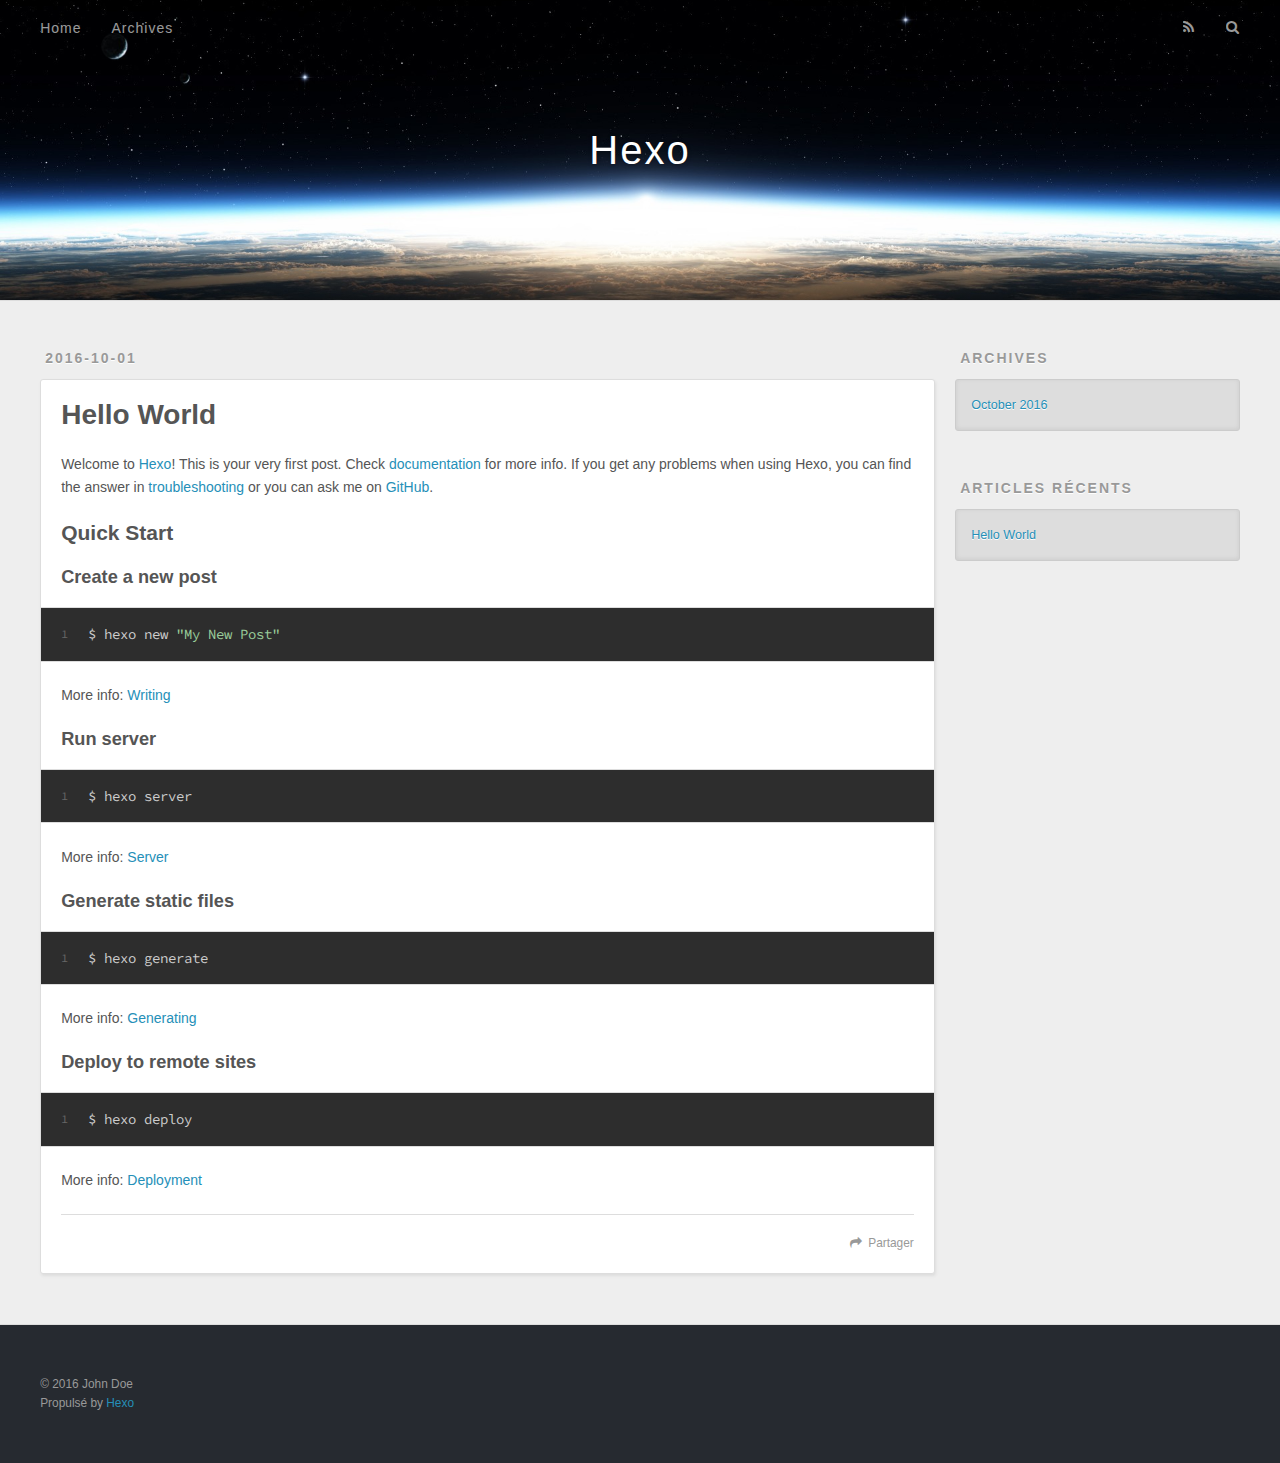
==== index.html @ e10a317b "Site updated: 2016-10-01 13:05:27" ====
<!DOCTYPE html>
<html>
<head>
  <meta charset="utf-8">
  
  <title>Hexo</title>
  <meta name="viewport" content="width=device-width, initial-scale=1, maximum-scale=1">
  <meta property="og:type" content="website">
<meta property="og:title" content="Hexo">
<meta property="og:url" content="http://yoursite.com/index.html">
<meta property="og:site_name" content="Hexo">
<meta name="twitter:card" content="summary">
<meta name="twitter:title" content="Hexo">
  
    <link rel="alternate" href="/atom.xml" title="Hexo" type="application/atom+xml">
  
  
    <link rel="icon" href="/favicon.png">
  
  
    <link href="//fonts.googleapis.com/css?family=Source+Code+Pro" rel="stylesheet" type="text/css">
  
  <link rel="stylesheet" href="/css/style.css">
  

</head>

<body>
  <div id="container">
    <div id="wrap">
      <header id="header">
  <div id="banner"></div>
  <div id="header-outer" class="outer">
    <div id="header-title" class="inner">
      <h1 id="logo-wrap">
        <a href="/" id="logo">Hexo</a>
      </h1>
      
    </div>
    <div id="header-inner" class="inner">
      <nav id="main-nav">
        <a id="main-nav-toggle" class="nav-icon"></a>
        
          <a class="main-nav-link" href="/">Home</a>
        
          <a class="main-nav-link" href="/archives">Archives</a>
        
      </nav>
      <nav id="sub-nav">
        
          <a id="nav-rss-link" class="nav-icon" href="/atom.xml" title="Flux RSS"></a>
        
        <a id="nav-search-btn" class="nav-icon" title="Rechercher"></a>
      </nav>
      <div id="search-form-wrap">
        <form action="//google.com/search" method="get" accept-charset="UTF-8" class="search-form"><input type="search" name="q" results="0" class="search-form-input" placeholder="Search"><button type="submit" class="search-form-submit">&#xF002;</button><input type="hidden" name="sitesearch" value="http://yoursite.com"></form>
      </div>
    </div>
  </div>
</header>
      <div class="outer">
        <section id="main">
  
    <article id="post-hello-world" class="article article-type-post" itemscope itemprop="blogPost">
  <div class="article-meta">
    <a href="/2016/10/01/hello-world/" class="article-date">
  <time datetime="2016-10-01T04:12:10.912Z" itemprop="datePublished">2016-10-01</time>
</a>
    
  </div>
  <div class="article-inner">
    
    
      <header class="article-header">
        
  
    <h1 itemprop="name">
      <a class="article-title" href="/2016/10/01/hello-world/">Hello World</a>
    </h1>
  

      </header>
    
    <div class="article-entry" itemprop="articleBody">
      
        <p>Welcome to <a href="https://hexo.io/" target="_blank" rel="external">Hexo</a>! This is your very first post. Check <a href="https://hexo.io/docs/" target="_blank" rel="external">documentation</a> for more info. If you get any problems when using Hexo, you can find the answer in <a href="https://hexo.io/docs/troubleshooting.html" target="_blank" rel="external">troubleshooting</a> or you can ask me on <a href="https://github.com/hexojs/hexo/issues" target="_blank" rel="external">GitHub</a>.</p>
<h2 id="Quick-Start"><a href="#Quick-Start" class="headerlink" title="Quick Start"></a>Quick Start</h2><h3 id="Create-a-new-post"><a href="#Create-a-new-post" class="headerlink" title="Create a new post"></a>Create a new post</h3><figure class="highlight bash"><table><tr><td class="gutter"><pre><div class="line">1</div></pre></td><td class="code"><pre><div class="line">$ hexo new <span class="string">"My New Post"</span></div></pre></td></tr></table></figure>
<p>More info: <a href="https://hexo.io/docs/writing.html" target="_blank" rel="external">Writing</a></p>
<h3 id="Run-server"><a href="#Run-server" class="headerlink" title="Run server"></a>Run server</h3><figure class="highlight bash"><table><tr><td class="gutter"><pre><div class="line">1</div></pre></td><td class="code"><pre><div class="line">$ hexo server</div></pre></td></tr></table></figure>
<p>More info: <a href="https://hexo.io/docs/server.html" target="_blank" rel="external">Server</a></p>
<h3 id="Generate-static-files"><a href="#Generate-static-files" class="headerlink" title="Generate static files"></a>Generate static files</h3><figure class="highlight bash"><table><tr><td class="gutter"><pre><div class="line">1</div></pre></td><td class="code"><pre><div class="line">$ hexo generate</div></pre></td></tr></table></figure>
<p>More info: <a href="https://hexo.io/docs/generating.html" target="_blank" rel="external">Generating</a></p>
<h3 id="Deploy-to-remote-sites"><a href="#Deploy-to-remote-sites" class="headerlink" title="Deploy to remote sites"></a>Deploy to remote sites</h3><figure class="highlight bash"><table><tr><td class="gutter"><pre><div class="line">1</div></pre></td><td class="code"><pre><div class="line">$ hexo deploy</div></pre></td></tr></table></figure>
<p>More info: <a href="https://hexo.io/docs/deployment.html" target="_blank" rel="external">Deployment</a></p>

      
    </div>
    <footer class="article-footer">
      <a data-url="http://yoursite.com/2016/10/01/hello-world/" data-id="citqqj1pa0000ps1yw48hnmhb" class="article-share-link">Partager</a>
      
      
    </footer>
  </div>
  
</article>


  

</section>
        
          <aside id="sidebar">
  
    

  
    

  
    
  
    
  <div class="widget-wrap">
    <h3 class="widget-title">Archives</h3>
    <div class="widget">
      <ul class="archive-list"><li class="archive-list-item"><a class="archive-list-link" href="/archives/2016/10/">October 2016</a></li></ul>
    </div>
  </div>


  
    
  <div class="widget-wrap">
    <h3 class="widget-title">Articles récents</h3>
    <div class="widget">
      <ul>
        
          <li>
            <a href="/2016/10/01/hello-world/">Hello World</a>
          </li>
        
      </ul>
    </div>
  </div>

  
</aside>
        
      </div>
      <footer id="footer">
  
  <div class="outer">
    <div id="footer-info" class="inner">
      &copy; 2016 John Doe<br>
      Propulsé by <a href="http://hexo.io/" target="_blank">Hexo</a>
    </div>
  </div>
</footer>
    </div>
    <nav id="mobile-nav">
  
    <a href="/" class="mobile-nav-link">Home</a>
  
    <a href="/archives" class="mobile-nav-link">Archives</a>
  
</nav>
    

<script src="//ajax.googleapis.com/ajax/libs/jquery/2.0.3/jquery.min.js"></script>


  <link rel="stylesheet" href="/fancybox/jquery.fancybox.css">
  <script src="/fancybox/jquery.fancybox.pack.js"></script>


<script src="/js/script.js"></script>

  </div>
</body>
</html>
---- css/style.css ----
body {
  width: 100%;
}
body:before,
body:after {
  content: "";
  display: table;
}
body:after {
  clear: both;
}
html,
body,
div,
span,
applet,
object,
iframe,
h1,
h2,
h3,
h4,
h5,
h6,
p,
blockquote,
pre,
a,
abbr,
acronym,
address,
big,
cite,
code,
del,
dfn,
em,
img,
ins,
kbd,
q,
s,
samp,
small,
strike,
strong,
sub,
sup,
tt,
var,
dl,
dt,
dd,
ol,
ul,
li,
fieldset,
form,
label,
legend,
table,
caption,
tbody,
tfoot,
thead,
tr,
th,
td {
  margin: 0;
  padding: 0;
  border: 0;
  outline: 0;
  font-weight: inherit;
  font-style: inherit;
  font-family: inherit;
  font-size: 100%;
  vertical-align: baseline;
}
body {
  line-height: 1;
  color: #000;
  background: #fff;
}
ol,
ul {
  list-style: none;
}
table {
  border-collapse: separate;
  border-spacing: 0;
  vertical-align: middle;
}
caption,
th,
td {
  text-align: left;
  font-weight: normal;
  vertical-align: middle;
}
a img {
  border: none;
}
input,
button {
  margin: 0;
  padding: 0;
}
input::-moz-focus-inner,
button::-moz-focus-inner {
  border: 0;
  padding: 0;
}
@font-face {
  font-family: FontAwesome;
  font-style: normal;
  font-weight: normal;
  src: url("fonts/fontawesome-webfont.eot?v=#4.0.3");
  src: url("fonts/fontawesome-webfont.eot?#iefix&v=#4.0.3") format("embedded-opentype"), url("fonts/fontawesome-webfont.woff?v=#4.0.3") format("woff"), url("fonts/fontawesome-webfont.ttf?v=#4.0.3") format("truetype"), url("fonts/fontawesome-webfont.svg#fontawesomeregular?v=#4.0.3") format("svg");
}
html,
body,
#container {
  height: 100%;
}
body {
  background: #eee;
  font: 14px "Helvetica Neue", Helvetica, Arial, sans-serif;
  -webkit-text-size-adjust: 100%;
}
.outer {
  max-width: 1220px;
  margin: 0 auto;
  padding: 0 20px;
}
.outer:before,
.outer:after {
  content: "";
  display: table;
}
.outer:after {
  clear: both;
}
.inner {
  display: inline;
  float: left;
  width: 98.33333333333333%;
  margin: 0 0.833333333333333%;
}
.left,
.alignleft {
  float: left;
}
.right,
.alignright {
  float: right;
}
.clear {
  clear: both;
}
#container {
  position: relative;
}
.mobile-nav-on {
  overflow: hidden;
}
#wrap {
  height: 100%;
  width: 100%;
  position: absolute;
  top: 0;
  left: 0;
  -webkit-transition: 0.2s ease-out;
  -moz-transition: 0.2s ease-out;
  -ms-transition: 0.2s ease-out;
  transition: 0.2s ease-out;
  z-index: 1;
  background: #eee;
}
.mobile-nav-on #wrap {
  left: 280px;
}
@media screen and (min-width: 768px) {
  #main {
    display: inline;
    float: left;
    width: 73.33333333333333%;
    margin: 0 0.833333333333333%;
  }
}
.article-date,
.article-category-link,
.archive-year,
.widget-title {
  text-decoration: none;
  text-transform: uppercase;
  letter-spacing: 2px;
  color: #999;
  margin-bottom: 1em;
  margin-left: 5px;
  line-height: 1em;
  text-shadow: 0 1px #fff;
  font-weight: bold;
}
.article-inner,
.archive-article-inner {
  background: #fff;
  -webkit-box-shadow: 1px 2px 3px #ddd;
  box-shadow: 1px 2px 3px #ddd;
  border: 1px solid #ddd;
  border-radius: 3px;
}
.article-entry h1,
.widget h1 {
  font-size: 2em;
}
.article-entry h2,
.widget h2 {
  font-size: 1.5em;
}
.article-entry h3,
.widget h3 {
  font-size: 1.3em;
}
.article-entry h4,
.widget h4 {
  font-size: 1.2em;
}
.article-entry h5,
.widget h5 {
  font-size: 1em;
}
.article-entry h6,
.widget h6 {
  font-size: 1em;
  color: #999;
}
.article-entry hr,
.widget hr {
  border: 1px dashed #ddd;
}
.article-entry strong,
.widget strong {
  font-weight: bold;
}
.article-entry em,
.widget em,
.article-entry cite,
.widget cite {
  font-style: italic;
}
.article-entry sup,
.widget sup,
.article-entry sub,
.widget sub {
  font-size: 0.75em;
  line-height: 0;
  position: relative;
  vertical-align: baseline;
}
.article-entry sup,
.widget sup {
  top: -0.5em;
}
.article-entry sub,
.widget sub {
  bottom: -0.2em;
}
.article-entry small,
.widget small {
  font-size: 0.85em;
}
.article-entry acronym,
.widget acronym,
.article-entry abbr,
.widget abbr {
  border-bottom: 1px dotted;
}
.article-entry ul,
.widget ul,
.article-entry ol,
.widget ol,
.article-entry dl,
.widget dl {
  margin: 0 20px;
  line-height: 1.6em;
}
.article-entry ul ul,
.widget ul ul,
.article-entry ol ul,
.widget ol ul,
.article-entry ul ol,
.widget ul ol,
.article-entry ol ol,
.widget ol ol {
  margin-top: 0;
  margin-bottom: 0;
}
.article-entry ul,
.widget ul {
  list-style: disc;
}
.article-entry ol,
.widget ol {
  list-style: decimal;
}
.article-entry dt,
.widget dt {
  font-weight: bold;
}
#header {
  height: 300px;
  position: relative;
  border-bottom: 1px solid #ddd;
}
#header:before,
#header:after {
  content: "";
  position: absolute;
  left: 0;
  right: 0;
  height: 40px;
}
#header:before {
  top: 0;
  background: -webkit-linear-gradient(rgba(0,0,0,0.2), transparent);
  background: -moz-linear-gradient(rgba(0,0,0,0.2), transparent);
  background: -ms-linear-gradient(rgba(0,0,0,0.2), transparent);
  background: linear-gradient(rgba(0,0,0,0.2), transparent);
}
#header:after {
  bottom: 0;
  background: -webkit-linear-gradient(transparent, rgba(0,0,0,0.2));
  background: -moz-linear-gradient(transparent, rgba(0,0,0,0.2));
  background: -ms-linear-gradient(transparent, rgba(0,0,0,0.2));
  background: linear-gradient(transparent, rgba(0,0,0,0.2));
}
#header-outer {
  height: 100%;
  position: relative;
}
#header-inner {
  position: relative;
  overflow: hidden;
}
#banner {
  position: absolute;
  top: 0;
  left: 0;
  width: 100%;
  height: 100%;
  background: url("images/banner.jpg") center #000;
  -webkit-background-size: cover;
  -moz-background-size: cover;
  background-size: cover;
  z-index: -1;
}
#header-title {
  text-align: center;
  height: 40px;
  position: absolute;
  top: 50%;
  left: 0;
  margin-top: -20px;
}
#logo,
#subtitle {
  text-decoration: none;
  color: #fff;
  font-weight: 300;
  text-shadow: 0 1px 4px rgba(0,0,0,0.3);
}
#logo {
  font-size: 40px;
  line-height: 40px;
  letter-spacing: 2px;
}
#subtitle {
  font-size: 16px;
  line-height: 16px;
  letter-spacing: 1px;
}
#subtitle-wrap {
  margin-top: 16px;
}
#main-nav {
  float: left;
  margin-left: -15px;
}
.nav-icon,
.main-nav-link {
  float: left;
  color: #fff;
  opacity: 0.6;
  text-decoration: none;
  text-shadow: 0 1px rgba(0,0,0,0.2);
  -webkit-transition: opacity 0.2s;
  -moz-transition: opacity 0.2s;
  -ms-transition: opacity 0.2s;
  transition: opacity 0.2s;
  display: block;
  padding: 20px 15px;
}
.nav-icon:hover,
.main-nav-link:hover {
  opacity: 1;
}
.nav-icon {
  font-family: FontAwesome;
  text-align: center;
  font-size: 14px;
  width: 14px;
  height: 14px;
  padding: 20px 15px;
  position: relative;
  cursor: pointer;
}
.main-nav-link {
  font-weight: 300;
  letter-spacing: 1px;
}
@media screen and (max-width: 479px) {
  .main-nav-link {
    display: none;
  }
}
#main-nav-toggle {
  display: none;
}
#main-nav-toggle:before {
  content: "\f0c9";
}
@media screen and (max-width: 479px) {
  #main-nav-toggle {
    display: block;
  }
}
#sub-nav {
  float: right;
  margin-right: -15px;
}
#nav-rss-link:before {
  content: "\f09e";
}
#nav-search-btn:before {
  content: "\f002";
}
#search-form-wrap {
  position: absolute;
  top: 15px;
  width: 150px;
  height: 30px;
  right: -150px;
  opacity: 0;
  -webkit-transition: 0.2s ease-out;
  -moz-transition: 0.2s ease-out;
  -ms-transition: 0.2s ease-out;
  transition: 0.2s ease-out;
}
#search-form-wrap.on {
  opacity: 1;
  right: 0;
}
@media screen and (max-width: 479px) {
  #search-form-wrap {
    width: 100%;
    right: -100%;
  }
}
.search-form {
  position: absolute;
  top: 0;
  left: 0;
  right: 0;
  background: #fff;
  padding: 5px 15px;
  border-radius: 15px;
  -webkit-box-shadow: 0 0 10px rgba(0,0,0,0.3);
  box-shadow: 0 0 10px rgba(0,0,0,0.3);
}
.search-form-input {
  border: none;
  background: none;
  color: #555;
  width: 100%;
  font: 13px "Helvetica Neue", Helvetica, Arial, sans-serif;
  outline: none;
}
.search-form-input::-webkit-search-results-decoration,
.search-form-input::-webkit-search-cancel-button {
  -webkit-appearance: none;
}
.search-form-submit {
  position: absolute;
  top: 50%;
  right: 10px;
  margin-top: -7px;
  font: 13px FontAwesome;
  border: none;
  background: none;
  color: #bbb;
  cursor: pointer;
}
.search-form-submit:hover,
.search-form-submit:focus {
  color: #777;
}
.article {
  margin: 50px 0;
}
.article-inner {
  overflow: hidden;
}
.article-meta:before,
.article-meta:after {
  content: "";
  display: table;
}
.article-meta:after {
  clear: both;
}
.article-date {
  float: left;
}
.article-category {
  float: left;
  line-height: 1em;
  color: #ccc;
  text-shadow: 0 1px #fff;
  margin-left: 8px;
}
.article-category:before {
  content: "\2022";
}
.article-category-link {
  margin: 0 12px 1em;
}
.article-header {
  padding: 20px 20px 0;
}
.article-title {
  text-decoration: none;
  font-size: 2em;
  font-weight: bold;
  color: #555;
  line-height: 1.1em;
  -webkit-transition: color 0.2s;
  -moz-transition: color 0.2s;
  -ms-transition: color 0.2s;
  transition: color 0.2s;
}
a.article-title:hover {
  color: #258fb8;
}
.article-entry {
  color: #555;
  padding: 0 20px;
}
.article-entry:before,
.article-entry:after {
  content: "";
  display: table;
}
.article-entry:after {
  clear: both;
}
.article-entry p,
.article-entry table {
  line-height: 1.6em;
  margin: 1.6em 0;
}
.article-entry h1,
.article-entry h2,
.article-entry h3,
.article-entry h4,
.article-entry h5,
.article-entry h6 {
  font-weight: bold;
}
.article-entry h1,
.article-entry h2,
.article-entry h3,
.article-entry h4,
.article-entry h5,
.article-entry h6 {
  line-height: 1.1em;
  margin: 1.1em 0;
}
.article-entry a {
  color: #258fb8;
  text-decoration: none;
}
.article-entry a:hover {
  text-decoration: underline;
}
.article-entry ul,
.article-entry ol,
.article-entry dl {
  margin-top: 1.6em;
  margin-bottom: 1.6em;
}
.article-entry img,
.article-entry video {
  max-width: 100%;
  height: auto;
  display: block;
  margin: auto;
}
.article-entry iframe {
  border: none;
}
.article-entry table {
  width: 100%;
  border-collapse: collapse;
  border-spacing: 0;
}
.article-entry th {
  font-weight: bold;
  border-bottom: 3px solid #ddd;
  padding-bottom: 0.5em;
}
.article-entry td {
  border-bottom: 1px solid #ddd;
  padding: 10px 0;
}
.article-entry blockquote {
  font-family: Georgia, "Times New Roman", serif;
  font-size: 1.4em;
  margin: 1.6em 20px;
  text-align: center;
}
.article-entry blockquote footer {
  font-size: 14px;
  margin: 1.6em 0;
  font-family: "Helvetica Neue", Helvetica, Arial, sans-serif;
}
.article-entry blockquote footer cite:before {
  content: "—";
  padding: 0 0.5em;
}
.article-entry .pullquote {
  text-align: left;
  width: 45%;
  margin: 0;
}
.article-entry .pullquote.left {
  margin-left: 0.5em;
  margin-right: 1em;
}
.article-entry .pullquote.right {
  margin-right: 0.5em;
  margin-left: 1em;
}
.article-entry .caption {
  color: #999;
  display: block;
  font-size: 0.9em;
  margin-top: 0.5em;
  position: relative;
  text-align: center;
}
.article-entry .video-container {
  position: relative;
  padding-top: 56.25%;
  height: 0;
  overflow: hidden;
}
.article-entry .video-container iframe,
.article-entry .video-container object,
.article-entry .video-container embed {
  position: absolute;
  top: 0;
  left: 0;
  width: 100%;
  height: 100%;
  margin-top: 0;
}
.article-more-link a {
  display: inline-block;
  line-height: 1em;
  padding: 6px 15px;
  border-radius: 15px;
  background: #eee;
  color: #999;
  text-shadow: 0 1px #fff;
  text-decoration: none;
}
.article-more-link a:hover {
  background: #258fb8;
  color: #fff;
  text-decoration: none;
  text-shadow: 0 1px #1e7293;
}
.article-footer {
  font-size: 0.85em;
  line-height: 1.6em;
  border-top: 1px solid #ddd;
  padding-top: 1.6em;
  margin: 0 20px 20px;
}
.article-footer:before,
.article-footer:after {
  content: "";
  display: table;
}
.article-footer:after {
  clear: both;
}
.article-footer a {
  color: #999;
  text-decoration: none;
}
.article-footer a:hover {
  color: #555;
}
.article-tag-list-item {
  float: left;
  margin-right: 10px;
}
.article-tag-list-link:before {
  content: "#";
}
.article-comment-link {
  float: right;
}
.article-comment-link:before {
  content: "\f075";
  font-family: FontAwesome;
  padding-right: 8px;
}
.article-share-link {
  cursor: pointer;
  float: right;
  margin-left: 20px;
}
.article-share-link:before {
  content: "\f064";
  font-family: FontAwesome;
  padding-right: 6px;
}
#article-nav {
  position: relative;
}
#article-nav:before,
#article-nav:after {
  content: "";
  display: table;
}
#article-nav:after {
  clear: both;
}
@media screen and (min-width: 768px) {
  #article-nav {
    margin: 50px 0;
  }
  #article-nav:before {
    width: 8px;
    height: 8px;
    position: absolute;
    top: 50%;
    left: 50%;
    margin-top: -4px;
    margin-left: -4px;
    content: "";
    border-radius: 50%;
    background: #ddd;
    -webkit-box-shadow: 0 1px 2px #fff;
    box-shadow: 0 1px 2px #fff;
  }
}
.article-nav-link-wrap {
  text-decoration: none;
  text-shadow: 0 1px #fff;
  color: #999;
  -webkit-box-sizing: border-box;
  -moz-box-sizing: border-box;
  box-sizing: border-box;
  margin-top: 50px;
  text-align: center;
  display: block;
}
.article-nav-link-wrap:hover {
  color: #555;
}
@media screen and (min-width: 768px) {
  .article-nav-link-wrap {
    width: 50%;
    margin-top: 0;
  }
}
@media screen and (min-width: 768px) {
  #article-nav-newer {
    float: left;
    text-align: right;
    padding-right: 20px;
  }
}
@media screen and (min-width: 768px) {
  #article-nav-older {
    float: right;
    text-align: left;
    padding-left: 20px;
  }
}
.article-nav-caption {
  text-transform: uppercase;
  letter-spacing: 2px;
  color: #ddd;
  line-height: 1em;
  font-weight: bold;
}
#article-nav-newer .article-nav-caption {
  margin-right: -2px;
}
.article-nav-title {
  font-size: 0.85em;
  line-height: 1.6em;
  margin-top: 0.5em;
}
.article-share-box {
  position: absolute;
  display: none;
  background: #fff;
  -webkit-box-shadow: 1px 2px 10px rgba(0,0,0,0.2);
  box-shadow: 1px 2px 10px rgba(0,0,0,0.2);
  border-radius: 3px;
  margin-left: -145px;
  overflow: hidden;
  z-index: 1;
}
.article-share-box.on {
  display: block;
}
.article-share-input {
  width: 100%;
  background: none;
  -webkit-box-sizing: border-box;
  -moz-box-sizing: border-box;
  box-sizing: border-box;
  font: 14px "Helvetica Neue", Helvetica, Arial, sans-serif;
  padding: 0 15px;
  color: #555;
  outline: none;
  border: 1px solid #ddd;
  border-radius: 3px 3px 0 0;
  height: 36px;
  line-height: 36px;
}
.article-share-links {
  background: #eee;
}
.article-share-links:before,
.article-share-links:after {
  content: "";
  display: table;
}
.article-share-links:after {
  clear: both;
}
.article-share-twitter,
.article-share-facebook,
.article-share-pinterest,
.article-share-google {
  width: 50px;
  height: 36px;
  display: block;
  float: left;
  position: relative;
  color: #999;
  text-shadow: 0 1px #fff;
}
.article-share-twitter:before,
.article-share-facebook:before,
.article-share-pinterest:before,
.article-share-google:before {
  font-size: 20px;
  font-family: FontAwesome;
  width: 20px;
  height: 20px;
  position: absolute;
  top: 50%;
  left: 50%;
  margin-top: -10px;
  margin-left: -10px;
  text-align: center;
}
.article-share-twitter:hover,
.article-share-facebook:hover,
.article-share-pinterest:hover,
.article-share-google:hover {
  color: #fff;
}
.article-share-twitter:before {
  content: "\f099";
}
.article-share-twitter:hover {
  background: #00aced;
  text-shadow: 0 1px #008abe;
}
.article-share-facebook:before {
  content: "\f09a";
}
.article-share-facebook:hover {
  background: #3b5998;
  text-shadow: 0 1px #2f477a;
}
.article-share-pinterest:before {
  content: "\f0d2";
}
.article-share-pinterest:hover {
  background: #cb2027;
  text-shadow: 0 1px #a21a1f;
}
.article-share-google:before {
  content: "\f0d5";
}
.article-share-google:hover {
  background: #dd4b39;
  text-shadow: 0 1px #be3221;
}
.article-gallery {
  background: #000;
  position: relative;
}
.article-gallery-photos {
  position: relative;
  overflow: hidden;
}
.article-gallery-img {
  display: none;
  max-width: 100%;
}
.article-gallery-img:first-child {
  display: block;
}
.article-gallery-img.loaded {
  position: absolute;
  display: block;
}
.article-gallery-img img {
  display: block;
  max-width: 100%;
  margin: 0 auto;
}
#comments {
  background: #fff;
  -webkit-box-shadow: 1px 2px 3px #ddd;
  box-shadow: 1px 2px 3px #ddd;
  padding: 20px;
  border: 1px solid #ddd;
  border-radius: 3px;
  margin: 50px 0;
}
#comments a {
  color: #258fb8;
}
.archives-wrap {
  margin: 50px 0;
}
.archives:before,
.archives:after {
  content: "";
  display: table;
}
.archives:after {
  clear: both;
}
.archive-year-wrap {
  margin-bottom: 1em;
}
.archives {
  -webkit-column-gap: 10px;
  -moz-column-gap: 10px;
  column-gap: 10px;
}
@media screen and (min-width: 480px) and (max-width: 767px) {
  .archives {
    -webkit-column-count: 2;
    -moz-column-count: 2;
    column-count: 2;
  }
}
@media screen and (min-width: 768px) {
  .archives {
    -webkit-column-count: 3;
    -moz-column-count: 3;
    column-count: 3;
  }
}
.archive-article {
  -webkit-column-break-inside: avoid;
  page-break-inside: avoid;
  overflow: hidden;
  break-inside: avoid-column;
}
.archive-article-inner {
  padding: 10px;
  margin-bottom: 15px;
}
.archive-article-title {
  text-decoration: none;
  font-weight: bold;
  color: #555;
  -webkit-transition: color 0.2s;
  -moz-transition: color 0.2s;
  -ms-transition: color 0.2s;
  transition: color 0.2s;
  line-height: 1.6em;
}
.archive-article-title:hover {
  color: #258fb8;
}
.archive-article-footer {
  margin-top: 1em;
}
.archive-article-date {
  color: #999;
  text-decoration: none;
  font-size: 0.85em;
  line-height: 1em;
  margin-bottom: 0.5em;
  display: block;
}
#page-nav {
  margin: 50px auto;
  background: #fff;
  -webkit-box-shadow: 1px 2px 3px #ddd;
  box-shadow: 1px 2px 3px #ddd;
  border: 1px solid #ddd;
  border-radius: 3px;
  text-align: center;
  color: #999;
  overflow: hidden;
}
#page-nav:before,
#page-nav:after {
  content: "";
  display: table;
}
#page-nav:after {
  clear: both;
}
#page-nav a,
#page-nav span {
  padding: 10px 20px;
  line-height: 1;
  height: 2ex;
}
#page-nav a {
  color: #999;
  text-decoration: none;
}
#page-nav a:hover {
  background: #999;
  color: #fff;
}
#page-nav .prev {
  float: left;
}
#page-nav .next {
  float: right;
}
#page-nav .page-number {
  display: inline-block;
}
@media screen and (max-width: 479px) {
  #page-nav .page-number {
    display: none;
  }
}
#page-nav .current {
  color: #555;
  font-weight: bold;
}
#page-nav .space {
  color: #ddd;
}
#footer {
  background: #262a30;
  padding: 50px 0;
  border-top: 1px solid #ddd;
  color: #999;
}
#footer a {
  color: #258fb8;
  text-decoration: none;
}
#footer a:hover {
  text-decoration: underline;
}
#footer-info {
  line-height: 1.6em;
  font-size: 0.85em;
}
.article-entry pre,
.article-entry .highlight {
  background: #2d2d2d;
  margin: 0 -20px;
  padding: 15px 20px;
  border-style: solid;
  border-color: #ddd;
  border-width: 1px 0;
  overflow: auto;
  color: #ccc;
  line-height: 22.400000000000002px;
}
.article-entry .highlight .gutter pre,
.article-entry .gist .gist-file .gist-data .line-numbers {
  color: #666;
  font-size: 0.85em;
}
.article-entry pre,
.article-entry code {
  font-family: "Source Code Pro", Consolas, Monaco, Menlo, Consolas, monospace;
}
.article-entry code {
  background: #eee;
  text-shadow: 0 1px #fff;
  padding: 0 0.3em;
}
.article-entry pre code {
  background: none;
  text-shadow: none;
  padding: 0;
}
.article-entry .highlight pre {
  border: none;
  margin: 0;
  padding: 0;
}
.article-entry .highlight table {
  margin: 0;
  width: auto;
}
.article-entry .highlight td {
  border: none;
  padding: 0;
}
.article-entry .highlight figcaption {
  font-size: 0.85em;
  color: #999;
  line-height: 1em;
  margin-bottom: 1em;
}
.article-entry .highlight figcaption:before,
.article-entry .highlight figcaption:after {
  content: "";
  display: table;
}
.article-entry .highlight figcaption:after {
  clear: both;
}
.article-entry .highlight figcaption a {
  float: right;
}
.article-entry .highlight .gutter pre {
  text-align: right;
  padding-right: 20px;
}
.article-entry .highlight .line {
  height: 22.400000000000002px;
}
.article-entry .highlight .line.marked {
  background: #515151;
}
.article-entry .gist {
  margin: 0 -20px;
  border-style: solid;
  border-color: #ddd;
  border-width: 1px 0;
  background: #2d2d2d;
  padding: 15px 20px 15px 0;
}
.article-entry .gist .gist-file {
  border: none;
  font-family: "Source Code Pro", Consolas, Monaco, Menlo, Consolas, monospace;
  margin: 0;
}
.article-entry .gist .gist-file .gist-data {
  background: none;
  border: none;
}
.article-entry .gist .gist-file .gist-data .line-numbers {
  background: none;
  border: none;
  padding: 0 20px 0 0;
}
.article-entry .gist .gist-file .gist-data .line-data {
  padding: 0 !important;
}
.article-entry .gist .gist-file .highlight {
  margin: 0;
  padding: 0;
  border: none;
}
.article-entry .gist .gist-file .gist-meta {
  background: #2d2d2d;
  color: #999;
  font: 0.85em "Helvetica Neue", Helvetica, Arial, sans-serif;
  text-shadow: 0 0;
  padding: 0;
  margin-top: 1em;
  margin-left: 20px;
}
.article-entry .gist .gist-file .gist-meta a {
  color: #258fb8;
  font-weight: normal;
}
.article-entry .gist .gist-file .gist-meta a:hover {
  text-decoration: underline;
}
pre .comment,
pre .title {
  color: #999;
}
pre .variable,
pre .attribute,
pre .tag,
pre .regexp,
pre .ruby .constant,
pre .xml .tag .title,
pre .xml .pi,
pre .xml .doctype,
pre .html .doctype,
pre .css .id,
pre .css .class,
pre .css .pseudo {
  color: #f2777a;
}
pre .number,
pre .preprocessor,
pre .built_in,
pre .literal,
pre .params,
pre .constant {
  color: #f99157;
}
pre .class,
pre .ruby .class .title,
pre .css .rules .attribute {
  color: #9c9;
}
pre .string,
pre .value,
pre .inheritance,
pre .header,
pre .ruby .symbol,
pre .xml .cdata {
  color: #9c9;
}
pre .css .hexcolor {
  color: #6cc;
}
pre .function,
pre .python .decorator,
pre .python .title,
pre .ruby .function .title,
pre .ruby .title .keyword,
pre .perl .sub,
pre .javascript .title,
pre .coffeescript .title {
  color: #69c;
}
pre .keyword,
pre .javascript .function {
  color: #c9c;
}
@media screen and (max-width: 479px) {
  #mobile-nav {
    position: absolute;
    top: 0;
    left: 0;
    width: 280px;
    height: 100%;
    background: #191919;
    border-right: 1px solid #fff;
  }
}
@media screen and (max-width: 479px) {
  .mobile-nav-link {
    display: block;
    color: #999;
    text-decoration: none;
    padding: 15px 20px;
    font-weight: bold;
  }
  .mobile-nav-link:hover {
    color: #fff;
  }
}
@media screen and (min-width: 768px) {
  #sidebar {
    display: inline;
    float: left;
    width: 23.333333333333332%;
    margin: 0 0.833333333333333%;
  }
}
.widget-wrap {
  margin: 50px 0;
}
.widget {
  color: #777;
  text-shadow: 0 1px #fff;
  background: #ddd;
  -webkit-box-shadow: 0 -1px 4px #ccc inset;
  box-shadow: 0 -1px 4px #ccc inset;
  border: 1px solid #ccc;
  padding: 15px;
  border-radius: 3px;
}
.widget a {
  color: #258fb8;
  text-decoration: none;
}
.widget a:hover {
  text-decoration: underline;
}
.widget ul ul,
.widget ol ul,
.widget dl ul,
.widget ul ol,
.widget ol ol,
.widget dl ol,
.widget ul dl,
.widget ol dl,
.widget dl dl {
  margin-left: 15px;
  list-style: disc;
}
.widget {
  line-height: 1.6em;
  word-wrap: break-word;
  font-size: 0.9em;
}
.widget ul,
.widget ol {
  list-style: none;
  margin: 0;
}
.widget ul ul,
.widget ol ul,
.widget ul ol,
.widget ol ol {
  margin: 0 20px;
}
.widget ul ul,
.widget ol ul {
  list-style: disc;
}
.widget ul ol,
.widget ol ol {
  list-style: decimal;
}
.category-list-count,
.tag-list-count,
.archive-list-count {
  padding-left: 5px;
  color: #999;
  font-size: 0.85em;
}
.category-list-count:before,
.tag-list-count:before,
.archive-list-count:before {
  content: "(";
}
.category-list-count:after,
.tag-list-count:after,
.archive-list-count:after {
  content: ")";
}
.tagcloud a {
  margin-right: 5px;
  display: inline-block;
}
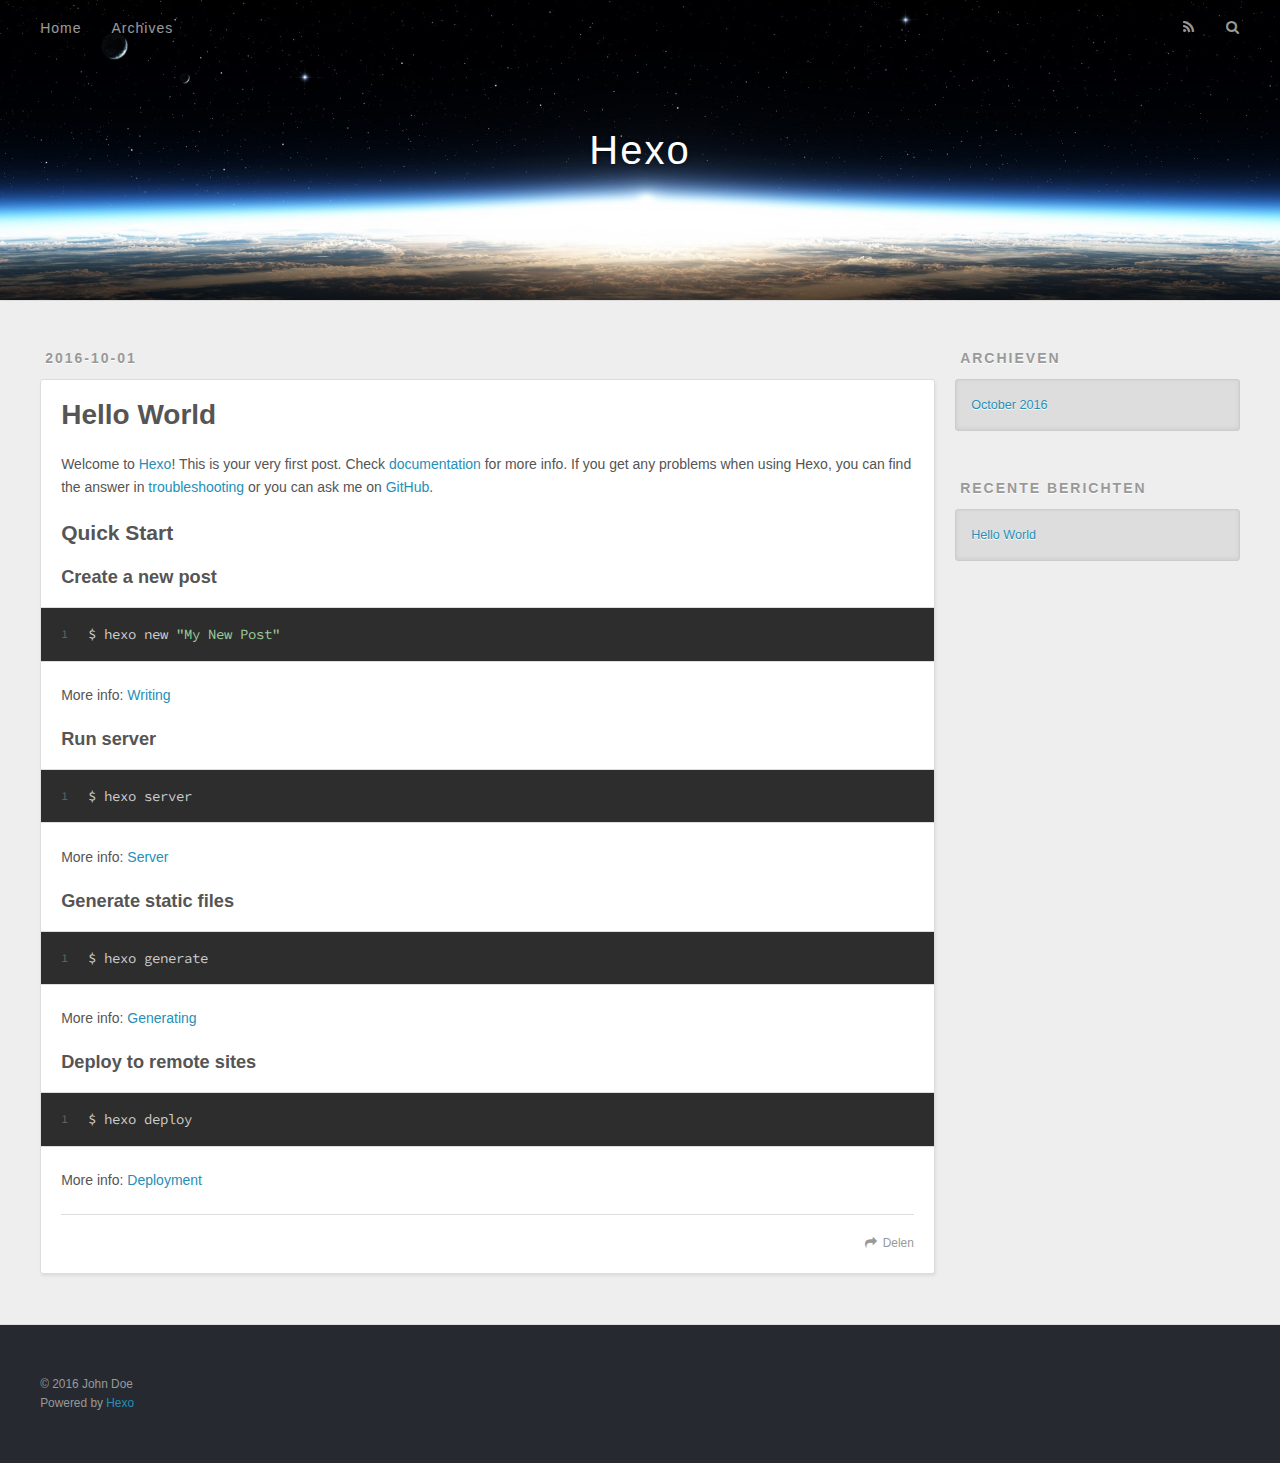
==== commit 46f7d82c: "Site updated: 2016-10-01 13:08:22" ====
--- a/index.html
+++ b/index.html
@@ -48,9 +48,9 @@
       </nav>
       <nav id="sub-nav">
         
-          <a id="nav-rss-link" class="nav-icon" href="/atom.xml" title="Flux RSS"></a>
+          <a id="nav-rss-link" class="nav-icon" href="/atom.xml" title="RSS Feed"></a>
         
-        <a id="nav-search-btn" class="nav-icon" title="Rechercher"></a>
+        <a id="nav-search-btn" class="nav-icon" title="Zoeken"></a>
       </nav>
       <div id="search-form-wrap">
         <form action="//google.com/search" method="get" accept-charset="UTF-8" class="search-form"><input type="search" name="q" results="0" class="search-form-input" placeholder="Search"><button type="submit" class="search-form-submit">&#xF002;</button><input type="hidden" name="sitesearch" value="http://yoursite.com"></form>
@@ -96,7 +96,7 @@
       
     </div>
     <footer class="article-footer">
-      <a data-url="http://yoursite.com/2016/10/01/hello-world/" data-id="citqqj1pa0000ps1yw48hnmhb" class="article-share-link">Partager</a>
+      <a data-url="http://yoursite.com/2016/10/01/hello-world/" data-id="citqqmtbb0000gk1ynnykdbom" class="article-share-link">Delen</a>
       
       
     </footer>
@@ -121,7 +121,7 @@
   
     
   <div class="widget-wrap">
-    <h3 class="widget-title">Archives</h3>
+    <h3 class="widget-title">Archieven</h3>
     <div class="widget">
       <ul class="archive-list"><li class="archive-list-item"><a class="archive-list-link" href="/archives/2016/10/">October 2016</a></li></ul>
     </div>
@@ -131,7 +131,7 @@
   
     
   <div class="widget-wrap">
-    <h3 class="widget-title">Articles récents</h3>
+    <h3 class="widget-title">Recente berichten</h3>
     <div class="widget">
       <ul>
         
@@ -152,7 +152,7 @@
   <div class="outer">
     <div id="footer-info" class="inner">
       &copy; 2016 John Doe<br>
-      Propulsé by <a href="http://hexo.io/" target="_blank">Hexo</a>
+      Powered by <a href="http://hexo.io/" target="_blank">Hexo</a>
     </div>
   </div>
 </footer>
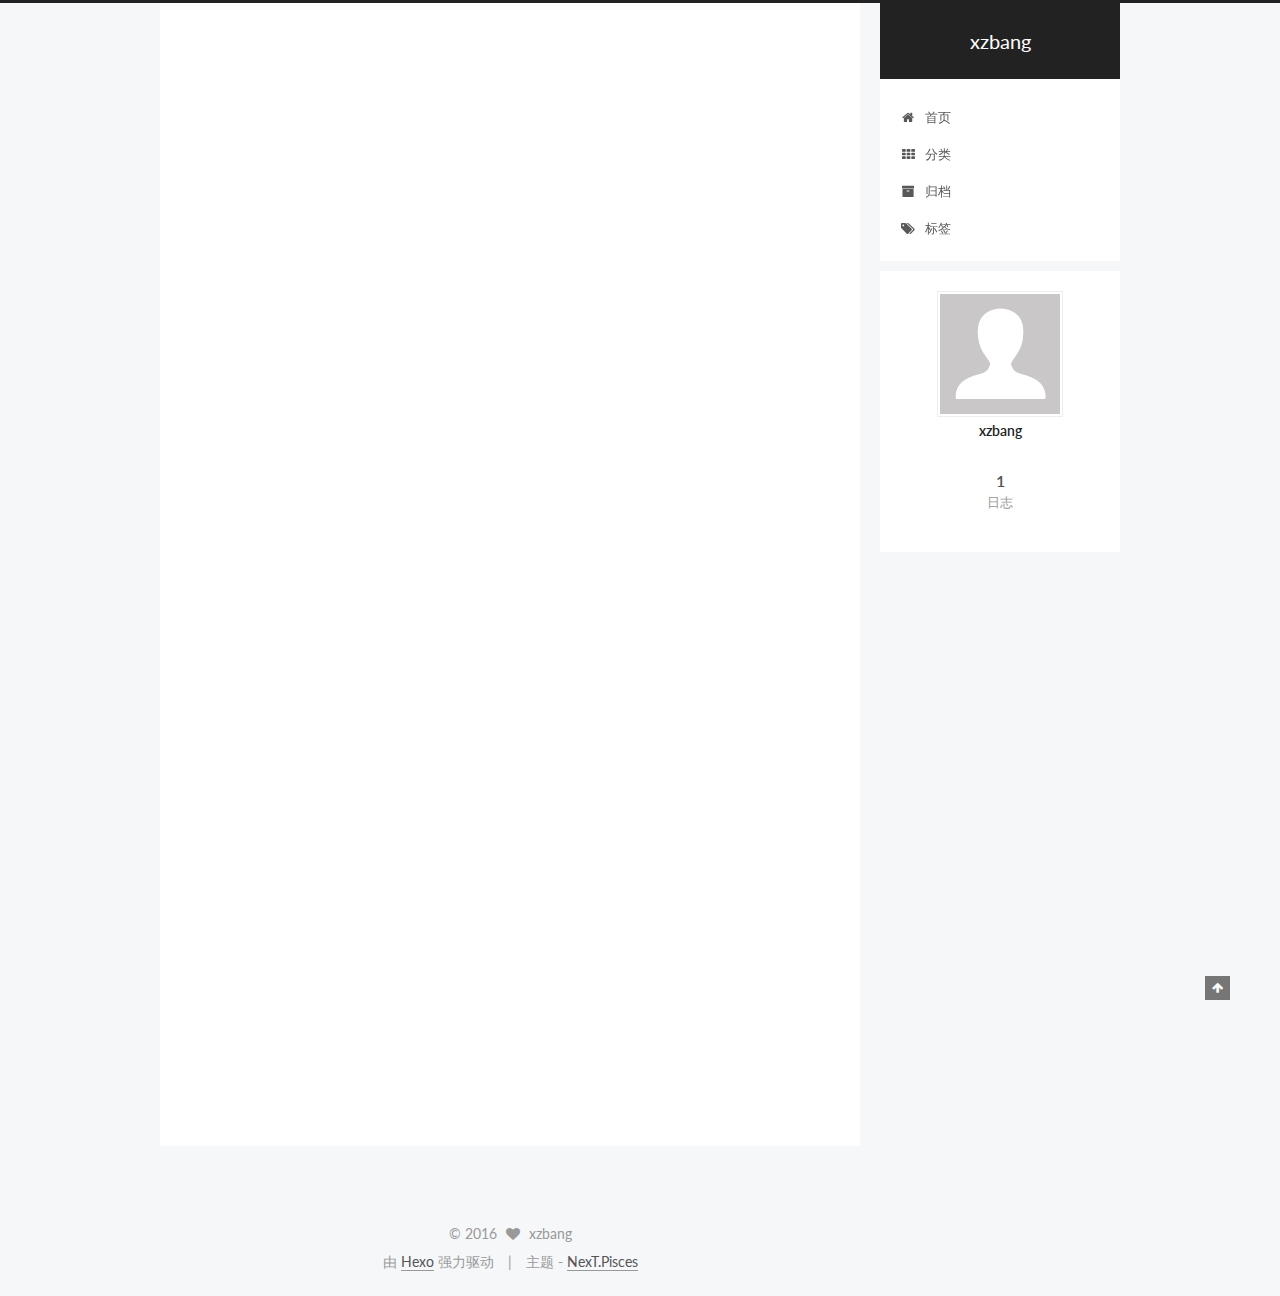
==== commit d3b6e145: "Site updated: 2016-10-02 15:30:35" ====
--- a/index.html
+++ b/index.html
@@ -1,89 +1,312 @@
-<!DOCTYPE html>
-<html>
+<!doctype html>
+
+
+
+  
+
+
+<html class="theme-next pisces use-motion">
 <head>
-  <meta charset="utf-8">
-  
-  <title>Hexo</title>
-  <meta name="viewport" content="width=device-width, initial-scale=1, maximum-scale=1">
-  <meta property="og:type" content="website">
-<meta property="og:title" content="Hexo">
+  <meta charset="UTF-8"/>
+<meta http-equiv="X-UA-Compatible" content="IE=edge,chrome=1" />
+<meta name="viewport" content="width=device-width, initial-scale=1, maximum-scale=1"/>
+
+
+
+<meta http-equiv="Cache-Control" content="no-transform" />
+<meta http-equiv="Cache-Control" content="no-siteapp" />
+
+
+
+
+
+
+
+
+
+
+
+
+  
+  
+  <link href="/vendors/fancybox/source/jquery.fancybox.css?v=2.1.5" rel="stylesheet" type="text/css" />
+
+
+
+
+  
+  
+  
+  
+
+  
+    
+    
+  
+
+  
+
+  
+
+  
+
+  
+
+  
+    
+    
+    <link href="//fonts.googleapis.com/css?family=Lato:300,300italic,400,400italic,700,700italic&subset=latin,latin-ext" rel="stylesheet" type="text/css">
+  
+
+
+
+
+
+
+<link href="/vendors/font-awesome/css/font-awesome.min.css?v=4.4.0" rel="stylesheet" type="text/css" />
+
+<link href="/css/main.css?v=5.0.1" rel="stylesheet" type="text/css" />
+
+
+  <meta name="keywords" content="Hexo, NexT" />
+
+
+
+
+
+
+
+
+  <link rel="shortcut icon" type="image/x-icon" href="/favicon.ico?v=5.0.1" />
+
+
+
+
+
+
+<meta property="og:type" content="website">
+<meta property="og:title" content="xzbang">
 <meta property="og:url" content="http://yoursite.com/index.html">
-<meta property="og:site_name" content="Hexo">
+<meta property="og:site_name" content="xzbang">
 <meta name="twitter:card" content="summary">
-<meta name="twitter:title" content="Hexo">
-  
-    <link rel="alternate" href="/atom.xml" title="Hexo" type="application/atom+xml">
-  
-  
-    <link rel="icon" href="/favicon.png">
-  
-  
-    <link href="//fonts.googleapis.com/css?family=Source+Code+Pro" rel="stylesheet" type="text/css">
-  
-  <link rel="stylesheet" href="/css/style.css">
-  
-
+<meta name="twitter:title" content="xzbang">
+
+
+
+<script type="text/javascript" id="hexo.configuration">
+  var NexT = window.NexT || {};
+  var CONFIG = {
+    scheme: 'Pisces',
+    sidebar: {"position":"right","display":"hide"},
+    fancybox: true,
+    motion: true,
+    duoshuo: {
+      userId: 0,
+      author: '博主'
+    }
+  };
+</script>
+
+
+
+
+  <link rel="canonical" href="http://yoursite.com/"/>
+
+  <title> xzbang </title>
 </head>
 
-<body>
-  <div id="container">
-    <div id="wrap">
-      <header id="header">
-  <div id="banner"></div>
-  <div id="header-outer" class="outer">
-    <div id="header-title" class="inner">
-      <h1 id="logo-wrap">
-        <a href="/" id="logo">Hexo</a>
-      </h1>
-      
-    </div>
-    <div id="header-inner" class="inner">
-      <nav id="main-nav">
-        <a id="main-nav-toggle" class="nav-icon"></a>
-        
-          <a class="main-nav-link" href="/">Home</a>
-        
-          <a class="main-nav-link" href="/archives">Archives</a>
-        
-      </nav>
-      <nav id="sub-nav">
-        
-          <a id="nav-rss-link" class="nav-icon" href="/atom.xml" title="RSS Feed"></a>
-        
-        <a id="nav-search-btn" class="nav-icon" title="Zoeken"></a>
-      </nav>
-      <div id="search-form-wrap">
-        <form action="//google.com/search" method="get" accept-charset="UTF-8" class="search-form"><input type="search" name="q" results="0" class="search-form-input" placeholder="Search"><button type="submit" class="search-form-submit">&#xF002;</button><input type="hidden" name="sitesearch" value="http://yoursite.com"></form>
-      </div>
-    </div>
+<body itemscope itemtype="http://schema.org/WebPage" lang="zh-Hans">
+
+  
+
+
+
+  <script type="text/javascript">
+    var _hmt = _hmt || [];
+    (function() {
+      var hm = document.createElement("script");
+      hm.src = "//hm.baidu.com/hm.js?ee044872f8bf47f0fa792a1a9fad7200";
+      var s = document.getElementsByTagName("script")[0];
+      s.parentNode.insertBefore(hm, s);
+    })();
+  </script>
+
+
+
+
+
+
+
+
+  
+  
+    
+  
+
+  <div class="container one-collumn sidebar-position-right 
+   page-home 
+ ">
+    <div class="headband"></div>
+
+    <header id="header" class="header" itemscope itemtype="http://schema.org/WPHeader">
+      <div class="header-inner"><div class="site-meta ">
+  
+
+  <div class="custom-logo-site-title">
+    <a href="/"  class="brand" rel="start">
+      <span class="logo-line-before"><i></i></span>
+      <span class="site-title">xzbang</span>
+      <span class="logo-line-after"><i></i></span>
+    </a>
   </div>
-</header>
-      <div class="outer">
-        <section id="main">
-  
-    <article id="post-hello-world" class="article article-type-post" itemscope itemprop="blogPost">
-  <div class="article-meta">
-    <a href="/2016/10/01/hello-world/" class="article-date">
-  <time datetime="2016-10-01T04:12:10.912Z" itemprop="datePublished">2016-10-01</time>
-</a>
-    
-  </div>
-  <div class="article-inner">
-    
-    
-      <header class="article-header">
-        
-  
-    <h1 itemprop="name">
-      <a class="article-title" href="/2016/10/01/hello-world/">Hello World</a>
-    </h1>
-  
-
+  <p class="site-subtitle"></p>
+</div>
+
+<div class="site-nav-toggle">
+  <button>
+    <span class="btn-bar"></span>
+    <span class="btn-bar"></span>
+    <span class="btn-bar"></span>
+  </button>
+</div>
+
+<nav class="site-nav">
+  
+
+  
+    <ul id="menu" class="menu">
+      
+        
+        <li class="menu-item menu-item-home">
+          <a href="/" rel="section">
+            
+              <i class="menu-item-icon fa fa-fw fa-home"></i> <br />
+            
+            首页
+          </a>
+        </li>
+      
+        
+        <li class="menu-item menu-item-categories">
+          <a href="/categories" rel="section">
+            
+              <i class="menu-item-icon fa fa-fw fa-th"></i> <br />
+            
+            分类
+          </a>
+        </li>
+      
+        
+        <li class="menu-item menu-item-archives">
+          <a href="/archives" rel="section">
+            
+              <i class="menu-item-icon fa fa-fw fa-archive"></i> <br />
+            
+            归档
+          </a>
+        </li>
+      
+        
+        <li class="menu-item menu-item-tags">
+          <a href="/tags" rel="section">
+            
+              <i class="menu-item-icon fa fa-fw fa-tags"></i> <br />
+            
+            标签
+          </a>
+        </li>
+      
+
+      
+    </ul>
+  
+
+  
+</nav>
+
+ </div>
+    </header>
+
+    <main id="main" class="main">
+      <div class="main-inner">
+        <div class="content-wrap">
+          <div id="content" class="content">
+            
+  <section id="posts" class="posts-expand">
+    
+      
+
+  
+  
+
+  
+  
+  
+
+  <article class="post post-type-normal " itemscope itemtype="http://schema.org/Article">
+
+    
+      <header class="post-header">
+
+        
+        
+          <h1 class="post-title" itemprop="name headline">
+            
+            
+              
+                
+                <a class="post-title-link" href="/2016/10/01/hello-world/" itemprop="url">
+                  Hello World
+                </a>
+              
+            
+          </h1>
+        
+
+        <div class="post-meta">
+          <span class="post-time">
+            <span class="post-meta-item-icon">
+              <i class="fa fa-calendar-o"></i>
+            </span>
+            <span class="post-meta-item-text">发表于</span>
+            <time itemprop="dateCreated" datetime="2016-10-01T12:12:10+08:00" content="2016-10-01">
+              2016-10-01
+            </time>
+          </span>
+
+          
+
+          
+            
+              <span class="post-comments-count">
+                &nbsp; | &nbsp;
+                <a href="/2016/10/01/hello-world/#comments" itemprop="discussionUrl">
+                  <span class="post-comments-count ds-thread-count" data-thread-key="2016/10/01/hello-world/" itemprop="commentsCount"></span>
+                </a>
+              </span>
+            
+          
+
+          
+
+          
+          
+
+          
+        </div>
       </header>
     
-    <div class="article-entry" itemprop="articleBody">
-      
-        <p>Welcome to <a href="https://hexo.io/" target="_blank" rel="external">Hexo</a>! This is your very first post. Check <a href="https://hexo.io/docs/" target="_blank" rel="external">documentation</a> for more info. If you get any problems when using Hexo, you can find the answer in <a href="https://hexo.io/docs/troubleshooting.html" target="_blank" rel="external">troubleshooting</a> or you can ask me on <a href="https://github.com/hexojs/hexo/issues" target="_blank" rel="external">GitHub</a>.</p>
+
+
+    <div class="post-body" itemprop="articleBody">
+
+      
+      
+
+      
+        
+          
+            <p>Welcome to <a href="https://hexo.io/" target="_blank" rel="external">Hexo</a>! This is your very first post. Check <a href="https://hexo.io/docs/" target="_blank" rel="external">documentation</a> for more info. If you get any problems when using Hexo, you can find the answer in <a href="https://hexo.io/docs/troubleshooting.html" target="_blank" rel="external">troubleshooting</a> or you can ask me on <a href="https://github.com/hexojs/hexo/issues" target="_blank" rel="external">GitHub</a>.</p>
 <h2 id="Quick-Start"><a href="#Quick-Start" class="headerlink" title="Quick Start"></a>Quick Start</h2><h3 id="Create-a-new-post"><a href="#Create-a-new-post" class="headerlink" title="Create a new post"></a>Create a new post</h3><figure class="highlight bash"><table><tr><td class="gutter"><pre><div class="line">1</div></pre></td><td class="code"><pre><div class="line">$ hexo new <span class="string">"My New Post"</span></div></pre></td></tr></table></figure>
 <p>More info: <a href="https://hexo.io/docs/writing.html" target="_blank" rel="external">Writing</a></p>
 <h3 id="Run-server"><a href="#Run-server" class="headerlink" title="Run server"></a>Run server</h3><figure class="highlight bash"><table><tr><td class="gutter"><pre><div class="line">1</div></pre></td><td class="code"><pre><div class="line">$ hexo server</div></pre></td></tr></table></figure>
@@ -93,88 +316,248 @@
 <h3 id="Deploy-to-remote-sites"><a href="#Deploy-to-remote-sites" class="headerlink" title="Deploy to remote sites"></a>Deploy to remote sites</h3><figure class="highlight bash"><table><tr><td class="gutter"><pre><div class="line">1</div></pre></td><td class="code"><pre><div class="line">$ hexo deploy</div></pre></td></tr></table></figure>
 <p>More info: <a href="https://hexo.io/docs/deployment.html" target="_blank" rel="external">Deployment</a></p>
 
+          
+        
       
     </div>
-    <footer class="article-footer">
-      <a data-url="http://yoursite.com/2016/10/01/hello-world/" data-id="citqqmtbb0000gk1ynnykdbom" class="article-share-link">Delen</a>
-      
+
+    <div>
+      
+    </div>
+
+    <div>
+      
+    </div>
+
+    <footer class="post-footer">
+      
+
+      
+
+      
+      
+        <div class="post-eof"></div>
       
     </footer>
-  </div>
-  
-</article>
-
-
-  
-
-</section>
-        
-          <aside id="sidebar">
-  
-    
-
-  
-    
-
-  
-    
-  
-    
-  <div class="widget-wrap">
-    <h3 class="widget-title">Archieven</h3>
-    <div class="widget">
-      <ul class="archive-list"><li class="archive-list-item"><a class="archive-list-link" href="/archives/2016/10/">October 2016</a></li></ul>
+  </article>
+
+
+    
+  </section>
+
+  
+
+
+          </div>
+          
+
+
+          
+
+        </div>
+        
+          
+  
+  <div class="sidebar-toggle">
+    <div class="sidebar-toggle-line-wrap">
+      <span class="sidebar-toggle-line sidebar-toggle-line-first"></span>
+      <span class="sidebar-toggle-line sidebar-toggle-line-middle"></span>
+      <span class="sidebar-toggle-line sidebar-toggle-line-last"></span>
     </div>
   </div>
 
-
-  
-    
-  <div class="widget-wrap">
-    <h3 class="widget-title">Recente berichten</h3>
-    <div class="widget">
-      <ul>
-        
-          <li>
-            <a href="/2016/10/01/hello-world/">Hello World</a>
-          </li>
-        
-      </ul>
+  <aside id="sidebar" class="sidebar">
+    <div class="sidebar-inner">
+
+      
+
+      
+
+      <section class="site-overview sidebar-panel  sidebar-panel-active ">
+        <div class="site-author motion-element" itemprop="author" itemscope itemtype="http://schema.org/Person">
+          <img class="site-author-image" itemprop="image"
+               src="/images/avatar.gif"
+               alt="xzbang" />
+          <p class="site-author-name" itemprop="name">xzbang</p>
+          <p class="site-description motion-element" itemprop="description"></p>
+        </div>
+        <nav class="site-state motion-element">
+          <div class="site-state-item site-state-posts">
+            <a href="/archives">
+              <span class="site-state-item-count">1</span>
+              <span class="site-state-item-name">日志</span>
+            </a>
+          </div>
+
+          
+
+          
+
+        </nav>
+
+        
+
+        <div class="links-of-author motion-element">
+          
+        </div>
+
+        
+        
+
+        
+        
+
+      </section>
+
+      
+
+    </div>
+  </aside>
+
+
+        
+      </div>
+    </main>
+
+    <footer id="footer" class="footer">
+      <div class="footer-inner">
+        <div class="copyright" >
+  
+  &copy; 
+  <span itemprop="copyrightYear">2016</span>
+  <span class="with-love">
+    <i class="fa fa-heart"></i>
+  </span>
+  <span class="author" itemprop="copyrightHolder">xzbang</span>
+</div>
+
+<div class="powered-by">
+  由 <a class="theme-link" href="https://hexo.io">Hexo</a> 强力驱动
+</div>
+
+<div class="theme-info">
+  主题 -
+  <a class="theme-link" href="https://github.com/iissnan/hexo-theme-next">
+    NexT.Pisces
+  </a>
+</div>
+
+        
+
+        
+      </div>
+    </footer>
+
+    <div class="back-to-top">
+      <i class="fa fa-arrow-up"></i>
     </div>
   </div>
 
   
-</aside>
-        
-      </div>
-      <footer id="footer">
-  
-  <div class="outer">
-    <div id="footer-info" class="inner">
-      &copy; 2016 John Doe<br>
-      Powered by <a href="http://hexo.io/" target="_blank">Hexo</a>
-    </div>
-  </div>
-</footer>
-    </div>
-    <nav id="mobile-nav">
-  
-    <a href="/" class="mobile-nav-link">Home</a>
-  
-    <a href="/archives" class="mobile-nav-link">Archives</a>
-  
-</nav>
-    
-
-<script src="//ajax.googleapis.com/ajax/libs/jquery/2.0.3/jquery.min.js"></script>
-
-
-  <link rel="stylesheet" href="/fancybox/jquery.fancybox.css">
-  <script src="/fancybox/jquery.fancybox.pack.js"></script>
-
-
-<script src="/js/script.js"></script>
-
-  </div>
+
+<script type="text/javascript">
+  if (Object.prototype.toString.call(window.Promise) !== '[object Function]') {
+    window.Promise = null;
+  }
+</script>
+
+
+
+
+
+
+
+
+
+  
+
+
+
+  
+  <script type="text/javascript" src="/vendors/jquery/index.js?v=2.1.3"></script>
+
+  
+  <script type="text/javascript" src="/vendors/fastclick/lib/fastclick.min.js?v=1.0.6"></script>
+
+  
+  <script type="text/javascript" src="/vendors/jquery_lazyload/jquery.lazyload.js?v=1.9.7"></script>
+
+  
+  <script type="text/javascript" src="/vendors/velocity/velocity.min.js?v=1.2.1"></script>
+
+  
+  <script type="text/javascript" src="/vendors/velocity/velocity.ui.min.js?v=1.2.1"></script>
+
+  
+  <script type="text/javascript" src="/vendors/fancybox/source/jquery.fancybox.pack.js?v=2.1.5"></script>
+
+
+  
+
+
+  <script type="text/javascript" src="/js/src/utils.js?v=5.0.1"></script>
+
+  <script type="text/javascript" src="/js/src/motion.js?v=5.0.1"></script>
+
+
+
+  
+  
+
+
+  <script type="text/javascript" src="/js/src/affix.js?v=5.0.1"></script>
+
+  <script type="text/javascript" src="/js/src/schemes/pisces.js?v=5.0.1"></script>
+
+
+
+  
+
+  
+
+
+  <script type="text/javascript" src="/js/src/bootstrap.js?v=5.0.1"></script>
+
+
+
+  
+
+  
+    
+  
+
+  <script type="text/javascript">
+    var duoshuoQuery = {short_name:"xzbang"};
+    (function() {
+      var ds = document.createElement('script');
+      ds.type = 'text/javascript';ds.async = true;
+      ds.id = 'duoshuo-script';
+      ds.src = (document.location.protocol == 'https:' ? 'https:' : 'http:') + '//static.duoshuo.com/embed.js';
+      ds.charset = 'UTF-8';
+      (document.getElementsByTagName('head')[0]
+      || document.getElementsByTagName('body')[0]).appendChild(ds);
+    })();
+  </script>
+
+  
+    
+    <script src="/vendors/ua-parser-js/dist/ua-parser.min.js?v=0.7.9"></script>
+    <script src="/js/src/hook-duoshuo.js"></script>
+  
+
+
+
+
+
+
+  
+  
+
+  
+
+  
+
+  
+
 </body>
-</html>+</html>
--- a/css/main.css
+++ b/css/main.css
@@ -0,0 +1,2522 @@
+/* normalize.css v3.0.2 | MIT License | git.io/normalize */
+html {
+  font-family: sans-serif; /* 1 */
+  -ms-text-size-adjust: 100%; /* 2 */
+  -webkit-text-size-adjust: 100%; /* 2 */
+}
+body {
+  margin: 0;
+}
+article,
+aside,
+details,
+figcaption,
+figure,
+footer,
+header,
+hgroup,
+main,
+menu,
+nav,
+section,
+summary {
+  display: block;
+}
+audio,
+canvas,
+progress,
+video {
+  display: inline-block; /* 1 */
+  vertical-align: baseline; /* 2 */
+}
+audio:not([controls]) {
+  display: none;
+  height: 0;
+}
+[hidden],
+template {
+  display: none;
+}
+a {
+  background-color: transparent;
+}
+a:active,
+a:hover {
+  outline: 0;
+}
+abbr[title] {
+  border-bottom: 1px dotted;
+}
+b,
+strong {
+  font-weight: bold;
+}
+dfn {
+  font-style: italic;
+}
+h1 {
+  font-size: 2em;
+  margin: 0.67em 0;
+}
+mark {
+  background: #ff0;
+  color: #000;
+}
+small {
+  font-size: 80%;
+}
+sub,
+sup {
+  font-size: 75%;
+  line-height: 0;
+  position: relative;
+  vertical-align: baseline;
+}
+sup {
+  top: -0.5em;
+}
+sub {
+  bottom: -0.25em;
+}
+img {
+  border: 0;
+}
+svg:not(:root) {
+  overflow: hidden;
+}
+figure {
+  margin: 1em 40px;
+}
+hr {
+  -moz-box-sizing: content-box;
+  box-sizing: content-box;
+  height: 0;
+}
+pre {
+  overflow: auto;
+}
+code,
+kbd,
+pre,
+samp {
+  font-family: monospace, monospace;
+  font-size: 1em;
+}
+button,
+input,
+optgroup,
+select,
+textarea {
+  color: inherit; /* 1 */
+  font: inherit; /* 2 */
+  margin: 0; /* 3 */
+}
+button {
+  overflow: visible;
+}
+button,
+select {
+  text-transform: none;
+}
+button,
+html input[type="button"],
+input[type="reset"],
+input[type="submit"] {
+  -webkit-appearance: button; /* 2 */
+  cursor: pointer; /* 3 */
+}
+button[disabled],
+html input[disabled] {
+  cursor: default;
+}
+button::-moz-focus-inner,
+input::-moz-focus-inner {
+  border: 0;
+  padding: 0;
+}
+input {
+  line-height: normal;
+}
+input[type="checkbox"],
+input[type="radio"] {
+  box-sizing: border-box; /* 1 */
+  padding: 0; /* 2 */
+}
+input[type="number"]::-webkit-inner-spin-button,
+input[type="number"]::-webkit-outer-spin-button {
+  height: auto;
+}
+input[type="search"] {
+  -webkit-appearance: textfield; /* 1 */
+  -moz-box-sizing: content-box;
+  -webkit-box-sizing: content-box; /* 2 */
+  box-sizing: content-box;
+}
+input[type="search"]::-webkit-search-cancel-button,
+input[type="search"]::-webkit-search-decoration {
+  -webkit-appearance: none;
+}
+fieldset {
+  border: 1px solid #c0c0c0;
+  margin: 0 2px;
+  padding: 0.35em 0.625em 0.75em;
+}
+legend {
+  border: 0; /* 1 */
+  padding: 0; /* 2 */
+}
+textarea {
+  overflow: auto;
+}
+optgroup {
+  font-weight: bold;
+}
+table {
+  border-collapse: collapse;
+  border-spacing: 0;
+}
+td,
+th {
+  padding: 0;
+}
+::selection {
+  background: #262a30;
+  color: #fff;
+}
+body {
+  position: relative;
+  font-family: 'Lato', "PingFang SC", "Microsoft YaHei", sans-serif;
+  font-size: 14px;
+  line-height: 2;
+  color: #555;
+  background: #fff;
+}
+@media (max-width: 767px) {
+  body {
+    padding-right: 0 !important;
+  }
+}
+@media (min-width: 768px) and (max-width: 991px) {
+  body {
+    padding-right: 0 !important;
+  }
+}
+@media (min-width: 1600px) {
+  body {
+    font-size: 16px;
+  }
+}
+h1,
+h2,
+h3,
+h4,
+h5,
+h6 {
+  margin: 0;
+  padding: 0;
+  font-weight: bold;
+  line-height: 1.5;
+  font-family: 'Lato', "PingFang SC", "Microsoft YaHei", sans-serif;
+}
+h2,
+h3,
+h4,
+h5,
+h6 {
+  margin: 20px 0 15px;
+}
+h1 {
+  font-size: 22px;
+}
+@media (max-width: 767px) {
+  h1 {
+    font-size: 18px;
+  }
+}
+h2 {
+  font-size: 20px;
+}
+@media (max-width: 767px) {
+  h2 {
+    font-size: 16px;
+  }
+}
+h3 {
+  font-size: 18px;
+}
+@media (max-width: 767px) {
+  h3 {
+    font-size: 14px;
+  }
+}
+h4 {
+  font-size: 16px;
+}
+@media (max-width: 767px) {
+  h4 {
+    font-size: 12px;
+  }
+}
+h5 {
+  font-size: 14px;
+}
+@media (max-width: 767px) {
+  h5 {
+    font-size: 10px;
+  }
+}
+h6 {
+  font-size: 12px;
+}
+@media (max-width: 767px) {
+  h6 {
+    font-size: 8px;
+  }
+}
+p {
+  margin: 0 0 25px 0;
+}
+a {
+  color: #555;
+  text-decoration: none;
+  border-bottom: 1px solid #999;
+  word-wrap: break-word;
+}
+a:hover {
+  color: #222;
+  border-bottom-color: #222;
+}
+ul {
+  list-style: none;
+}
+blockquote {
+  margin: 0;
+  padding: 0;
+}
+img {
+  display: block;
+  margin: auto;
+  max-width: 100%;
+  height: auto;
+}
+hr {
+  margin: 40px 0;
+  height: 3px;
+  border: none;
+  background-color: #ddd;
+  background-image: repeating-linear-gradient(-45deg, #fff, #fff 4px, transparent 4px, transparent 8px);
+}
+blockquote {
+  padding: 0 15px;
+  color: #666;
+  border-left: 4px solid #ddd;
+}
+blockquote cite::before {
+  content: "-";
+  padding: 0 5px;
+}
+dt {
+  font-weight: 700;
+}
+dd {
+  margin: 0;
+  padding: 0;
+}
+.text-left {
+  text-align: left;
+}
+.text-center {
+  text-align: center;
+}
+.text-right {
+  text-align: right;
+}
+.text-justify {
+  text-align: justify;
+}
+.text-nowrap {
+  white-space: nowrap;
+}
+.text-lowercase {
+  text-transform: lowercase;
+}
+.text-uppercase {
+  text-transform: uppercase;
+}
+.text-capitalize {
+  text-transform: capitalize;
+}
+.center-block {
+  display: block;
+  margin-left: auto;
+  margin-right: auto;
+}
+.clearfix:before,
+.clearfix:after {
+  content: " ";
+  display: table;
+}
+.clearfix:after {
+  clear: both;
+}
+.pullquote {
+  width: 45%;
+}
+.pullquote.left {
+  float: left;
+  margin-left: 5px;
+  margin-right: 10px;
+}
+.pullquote.right {
+  float: right;
+  margin-left: 10px;
+  margin-right: 5px;
+}
+.affix.affix.affix {
+  position: fixed;
+}
+.translation {
+  margin-top: -20px;
+  font-size: 14px;
+  color: #999;
+}
+.scrollbar-measure {
+  width: 100px;
+  height: 100px;
+  overflow: scroll;
+  position: absolute;
+  top: -9999px;
+}
+.use-motion .motion-element {
+  opacity: 0;
+}
+#local-search-input {
+  padding: 3px;
+  border: none;
+  text-indent: 14px;
+  border-radius: 0;
+  width: 140px;
+  outline: none;
+  border-bottom: 1px solid #999;
+  background: inherit;
+  opacity: 0.5;
+}
+#local-search-input:focus {
+  opacity: 1;
+}
+.search-icon {
+  position: absolute;
+  top: 9px;
+}
+table {
+  margin: 20px 0;
+  width: 100%;
+  border-collapse: collapse;
+  border-spacing: 0;
+  border: 1px solid #ddd;
+  font-size: 14px;
+  table-layout: fixed;
+  word-wrap: break-all;
+}
+table>tbody>tr:nth-of-type(odd) {
+  background-color: #f9f9f9;
+}
+table>tbody>tr:hover {
+  background-color: #f5f5f5;
+}
+caption,
+th,
+td {
+  padding: 8px;
+  text-align: left;
+  vertical-align: middle;
+  font-weight: normal;
+}
+th,
+td {
+  border-bottom: 3px solid #ddd;
+  border-right: 1px solid #eee;
+}
+th {
+  padding-bottom: 10px;
+  font-weight: 700;
+}
+td {
+  border-bottom-width: 1px;
+}
+html,
+body {
+  height: 100%;
+}
+.container {
+  position: relative;
+  min-height: 100%;
+}
+.header-inner {
+  margin: 0 auto;
+  padding: 100px 0 70px;
+  width: 700px;
+}
+@media (min-width: 1600px) {
+  .container .header-inner {
+    width: 900px;
+  }
+}
+.main {
+  padding-bottom: 150px;
+}
+.main-inner {
+  margin: 0 auto;
+  width: 700px;
+}
+@media (min-width: 1600px) {
+  .container .main-inner {
+    width: 900px;
+  }
+}
+.footer {
+  position: absolute;
+  left: 0;
+  bottom: 0;
+  width: 100%;
+  min-height: 50px;
+}
+.footer-inner {
+  box-sizing: border-box;
+  margin: 20px auto;
+  width: 700px;
+}
+@media (min-width: 1600px) {
+  .container .footer-inner {
+    width: 900px;
+  }
+}
+pre,
+.highlight {
+  overflow: auto;
+  margin: 20px 0;
+  padding: 15px;
+  font-size: 13px;
+  color: #4d4d4c;
+  background: #f7f7f7;
+  line-height: 1.6;
+}
+pre,
+code {
+  font-family: consolas, Menlo, "PingFang SC", "Microsoft YaHei", monospace;
+}
+code {
+  padding: 2px 4px;
+  word-break: break-all;
+  color: #555;
+  background: #eee;
+  border-radius: 4px;
+  font-size: 13px;
+}
+pre code {
+  padding: 0;
+  color: #4d4d4c;
+  background: none;
+  text-shadow: none;
+}
+.highlight pre {
+  border: none;
+  margin: 0;
+  padding: 1px;
+}
+.highlight table {
+  margin: 0;
+  width: auto;
+  border: none;
+}
+.highlight td {
+  border: none;
+  padding: 0;
+}
+.highlight figcaption {
+  font-size: 1em;
+  color: #4d4d4c;
+  line-height: 1em;
+  margin-bottom: 1em;
+}
+.highlight figcaption:before,
+.highlight figcaption:after {
+  content: " ";
+  display: table;
+}
+.highlight figcaption:after {
+  clear: both;
+}
+.highlight figcaption a {
+  float: right;
+  color: #4d4d4c;
+}
+.highlight figcaption a:hover {
+  border-bottom-color: #4d4d4c;
+}
+.highlight .gutter pre {
+  color: #666;
+  text-align: right;
+  padding-right: 20px;
+}
+.highlight .line {
+  height: 20px;
+}
+.gist table {
+  width: auto;
+}
+.gist table td {
+  border: none;
+}
+pre .comment {
+  color: #8e908c;
+}
+pre .variable,
+pre .attribute,
+pre .tag,
+pre .regexp,
+pre .ruby .constant,
+pre .xml .tag .title,
+pre .xml .pi,
+pre .xml .doctype,
+pre .html .doctype,
+pre .css .id,
+pre .css .class,
+pre .css .pseudo {
+  color: #c82829;
+}
+pre .number,
+pre .preprocessor,
+pre .built_in,
+pre .literal,
+pre .params,
+pre .constant,
+pre .command {
+  color: #f5871f;
+}
+pre .ruby .class .title,
+pre .css .rules .attribute,
+pre .string,
+pre .value,
+pre .inheritance,
+pre .header,
+pre .ruby .symbol,
+pre .xml .cdata,
+pre .special,
+pre .number,
+pre .formula {
+  color: #718c00;
+}
+pre .title,
+pre .css .hexcolor {
+  color: #3e999f;
+}
+pre .function,
+pre .python .decorator,
+pre .python .title,
+pre .ruby .function .title,
+pre .ruby .title .keyword,
+pre .perl .sub,
+pre .javascript .title,
+pre .coffeescript .title {
+  color: #4271ae;
+}
+pre .keyword,
+pre .javascript .function {
+  color: #8959a8;
+}
+.full-image.full-image.full-image {
+  border: none;
+  max-width: 100%;
+  width: auto;
+  margin: 20px auto;
+}
+@media (min-width: 992px) {
+  .full-image.full-image.full-image {
+    max-width: none;
+    width: 126%;
+    margin: 0 -13%;
+  }
+}
+.blockquote-center,
+.page-home .post-type-quote blockquote,
+.page-post-detail .post-type-quote blockquote {
+  position: relative;
+  margin: 40px 0;
+  padding: 0;
+  border-left: none;
+  text-align: center;
+}
+.blockquote-center::before,
+.page-home .post-type-quote blockquote::before,
+.page-post-detail .post-type-quote blockquote::before,
+.blockquote-center::after,
+.page-home .post-type-quote blockquote::after,
+.page-post-detail .post-type-quote blockquote::after {
+  position: absolute;
+  content: ' ';
+  display: block;
+  width: 100%;
+  height: 24px;
+  opacity: 0.2;
+  background-repeat: no-repeat;
+  background-position: 0 -6px;
+  background-size: 22px 22px;
+}
+.blockquote-center::before,
+.page-home .post-type-quote blockquote::before,
+.page-post-detail .post-type-quote blockquote::before {
+  top: -20px;
+  background-image: url("../images/quote-l.svg");
+  border-top: 1px solid #ccc;
+}
+.blockquote-center::after,
+.page-home .post-type-quote blockquote::after,
+.page-post-detail .post-type-quote blockquote::after {
+  bottom: -20px;
+  background-image: url("../images/quote-r.svg");
+  border-bottom: 1px solid #ccc;
+  background-position: 100% 8px;
+}
+.blockquote-center p,
+.page-home .post-type-quote blockquote p,
+.page-post-detail .post-type-quote blockquote p,
+.blockquote-center div,
+.page-home .post-type-quote blockquote div,
+.page-post-detail .post-type-quote blockquote div {
+  text-align: center;
+}
+.post .post-body .group-picture img {
+  box-sizing: border-box;
+  padding: 0 3px;
+  border: none;
+}
+.post .group-picture-row {
+  overflow: hidden;
+  margin-top: 6px;
+}
+.post .group-picture-row:first-child {
+  margin-top: 0;
+}
+.post .group-picture-column {
+  float: left;
+}
+.page-post-detail .post-body .group-picture-column {
+  float: none;
+  margin-top: 10px;
+  width: auto !important;
+}
+.page-post-detail .post-body .group-picture-column img {
+  margin: 0 auto;
+}
+.page-archive .group-picture-container {
+  overflow: hidden;
+}
+.page-archive .group-picture-row {
+  float: left;
+}
+.page-archive .group-picture-row:first-child {
+  margin-top: 6px;
+}
+.page-archive .group-picture-column {
+  max-width: 150px;
+  max-height: 150px;
+}
+.btn {
+  display: inline-block;
+  padding: 0 20px;
+  font-size: 14px;
+  color: #fff;
+  background: #222;
+  border: 2px solid #555;
+  text-decoration: none;
+  border-radius: 0;
+  transition-property: background-color;
+  transition-duration: 0.2s;
+  transition-timing-function: ease-in-out;
+  transition-delay: 0s;
+}
+.btn:hover,
+.post-more-link .btn:hover {
+  border-color: #222;
+  color: #fff;
+  background: #222;
+}
+.btn-bar {
+  display: block;
+  width: 22px;
+  height: 2px;
+  background: #555;
+  border-radius: 1px;
+}
+.btn-bar+.btn-bar {
+  margin-top: 4px;
+}
+.pagination {
+  margin: 120px 0 40px;
+  text-align: center;
+  border-top: 1px solid #eee;
+}
+.page-number-basic,
+.pagination .prev,
+.pagination .next,
+.pagination .page-number,
+.pagination .space {
+  display: inline-block;
+  position: relative;
+  top: -1px;
+  margin: 0 10px;
+  padding: 0 10px;
+  line-height: 30px;
+}
+@media (max-width: 767px) {
+  .page-number-basic,
+  .pagination .prev,
+  .pagination .next,
+  .pagination .page-number,
+  .pagination .space {
+    margin: 0 5px;
+  }
+}
+.pagination .prev,
+.pagination .next,
+.pagination .page-number {
+  border-bottom: 0;
+  border-top: 1px solid #eee;
+  transition-property: border-color;
+  transition-duration: 0.2s;
+  transition-timing-function: ease-in-out;
+  transition-delay: 0s;
+}
+.pagination .prev:hover,
+.pagination .next:hover,
+.pagination .page-number:hover {
+  border-top-color: #222;
+}
+.pagination .space {
+  padding: 0;
+  margin: 0;
+}
+.pagination .prev {
+  margin-left: 0;
+}
+.pagination .next {
+  margin-right: 0;
+}
+.pagination .page-number.current {
+  color: #fff;
+  background: #ccc;
+  border-top-color: #ccc;
+}
+@media (max-width: 767px) {
+  .pagination {
+    border-top: none;
+  }
+  .pagination .prev,
+  .pagination .next,
+  .pagination .page-number {
+    margin-bottom: 10px;
+    border-top: 0;
+    border-bottom: 1px solid #eee;
+  }
+  .pagination .prev:hover,
+  .pagination .next:hover,
+  .pagination .page-number:hover {
+    border-bottom-color: #222;
+  }
+}
+.comments {
+  margin: 60px 20px 0;
+}
+.tag-cloud {
+  text-align: center;
+}
+.tag-cloud a {
+  display: inline-block;
+  margin: 10px;
+}
+.back-to-top {
+  box-sizing: border-box;
+  position: fixed;
+  bottom: -100px;
+  right: 50px;
+  z-index: 1050;
+  padding: 0 6px;
+  width: 25px;
+  background: #222;
+  font-size: 12px;
+  opacity: 0.6;
+  color: #fff;
+  cursor: pointer;
+  text-align: center;
+  -webkit-transform: translateZ(0);
+  transition-property: bottom;
+  transition-duration: 0.2s;
+  transition-timing-function: ease-in-out;
+  transition-delay: 0s;
+}
+@media (max-width: 767px) {
+  .back-to-top {
+    display: none;
+  }
+}
+@media (min-width: 768px) and (max-width: 991px) {
+  .back-to-top {
+    display: none;
+  }
+}
+.back-to-top.back-to-top-on {
+  bottom: 40px;
+}
+.header {
+  background: #fff;
+}
+.header-inner {
+  position: relative;
+}
+.headband {
+  height: 3px;
+  background: #222;
+}
+.site-meta {
+  margin: 0;
+  text-align: center;
+}
+@media (max-width: 767px) {
+  .site-meta {
+    text-align: center;
+  }
+}
+.brand {
+  position: relative;
+  display: inline-block;
+  padding: 0 40px;
+  color: #fff;
+  background: #222;
+  border-bottom: none;
+}
+.brand:hover {
+  color: #fff;
+}
+.logo {
+  display: inline-block;
+  margin-right: 5px;
+  line-height: 36px;
+  vertical-align: top;
+}
+.site-title {
+  display: inline-block;
+  vertical-align: top;
+  line-height: 36px;
+  font-size: 20px;
+  font-weight: normal;
+  font-family: 'Lato', "PingFang SC", "Microsoft YaHei", sans-serif;
+}
+.site-subtitle {
+  margin-top: 10px;
+  font-size: 13px;
+  color: #ddd;
+}
+.use-motion .brand {
+  opacity: 0;
+}
+.use-motion .logo,
+.use-motion .site-title,
+.use-motion .site-subtitle {
+  opacity: 0;
+  position: relative;
+  top: -10px;
+}
+.site-nav-toggle {
+  display: none;
+  position: absolute;
+  top: 10px;
+  left: 10px;
+}
+@media (max-width: 767px) {
+  .site-nav-toggle {
+    display: block;
+  }
+}
+.site-nav-toggle button {
+  margin-top: 2px;
+  padding: 9px 10px;
+  background: transparent;
+  border: none;
+}
+@media (max-width: 767px) {
+  .site-nav {
+    display: none;
+    margin: 0 -10px;
+    padding: 0 10px;
+    clear: both;
+    border-top: 1px solid #ddd;
+  }
+}
+@media (min-width: 768px) and (max-width: 991px) {
+  .site-nav {
+    display: block !important;
+  }
+}
+@media (min-width: 992px) {
+  .site-nav {
+    display: block !important;
+  }
+}
+.menu {
+  margin-top: 20px;
+  padding-left: 0;
+  text-align: center;
+}
+.menu .menu-item {
+  display: inline-block;
+  margin: 0 10px;
+}
+@media screen and (max-width: 767px) {
+  .menu .menu-item {
+    margin-top: 10px;
+  }
+}
+.menu .menu-item a {
+  display: block;
+  font-size: 13px;
+  text-transform: capitalize;
+  line-height: inherit;
+  border-bottom: 1px solid transparent;
+  transition-property: border-color;
+  transition-duration: 0.2s;
+  transition-timing-function: ease-in-out;
+  transition-delay: 0s;
+}
+.menu .menu-item a:hover,
+.menu-item-active a {
+  border-bottom-color: #222;
+}
+.menu .menu-item .fa {
+  margin-right: 5px;
+}
+.use-motion .menu-item {
+  opacity: 0;
+}
+.post-body {
+  font-family: 'Lato', "PingFang SC", "Microsoft YaHei", sans-serif;
+}
+@media (max-width: 767px) {
+  .post-body {
+    word-break: break-word;
+  }
+}
+.post-body .fancybox img {
+  display: block !important;
+  margin: 0 auto;
+  cursor: pointer;
+  cursor: zoom-in;
+  cursor: -webkit-zoom-in;
+}
+.post-body .image-caption,
+.post-body .figure .caption {
+  margin: 10px auto 15px;
+  text-align: center;
+  font-size: 14px;
+  color: #999;
+  font-weight: bold;
+  line-height: 1;
+}
+.post-sticky-flag {
+  display: inline-block;
+  font-size: 16px;
+  -ms-transform: rotate(30deg);
+  -webkit-transform: rotate(30deg);
+  -moz-transform: rotate(30deg);
+  -ms-transform: rotate(30deg);
+  -o-transform: rotate(30deg);
+  transform: rotate(30deg);
+}
+.posts-expand {
+  padding-top: 40px;
+}
+@media (max-width: 767px) {
+  .posts-expand {
+    margin: 0 20px;
+  }
+  .post-body pre,
+  .post-body .highlight {
+    padding: 10px;
+  }
+  .post-body pre .gutter pre,
+  .post-body .highlight .gutter pre {
+    padding-right: 10px;
+  }
+}
+@media (min-width: 992px) {
+  .posts-expand .post-body {
+    text-align: justify;
+  }
+}
+.posts-expand .post-body h2,
+.posts-expand .post-body h3,
+.posts-expand .post-body h4,
+.posts-expand .post-body h5,
+.posts-expand .post-body h6 {
+  padding-top: 10px;
+}
+.posts-expand .post-body h2 .header-anchor,
+.posts-expand .post-body h3 .header-anchor,
+.posts-expand .post-body h4 .header-anchor,
+.posts-expand .post-body h5 .header-anchor,
+.posts-expand .post-body h6 .header-anchor {
+  float: right;
+  margin-left: 10px;
+  color: #ccc;
+  border-bottom-style: none;
+  visibility: hidden;
+}
+.posts-expand .post-body h2 .header-anchor:hover,
+.posts-expand .post-body h3 .header-anchor:hover,
+.posts-expand .post-body h4 .header-anchor:hover,
+.posts-expand .post-body h5 .header-anchor:hover,
+.posts-expand .post-body h6 .header-anchor:hover {
+  color: inherit;
+}
+.posts-expand .post-body h2:hover .header-anchor,
+.posts-expand .post-body h3:hover .header-anchor,
+.posts-expand .post-body h4:hover .header-anchor,
+.posts-expand .post-body h5:hover .header-anchor,
+.posts-expand .post-body h6:hover .header-anchor {
+  visibility: visible;
+}
+.posts-expand .post-body ul li {
+  list-style: circle;
+}
+.posts-expand .post-body img {
+  box-sizing: border-box;
+  margin: auto;
+  padding: 3px;
+  border: 1px solid #ddd;
+}
+.posts-expand .fancybox img {
+  margin: 0 auto;
+}
+@media (max-width: 767px) {
+  .posts-collapse {
+    margin: 0 20px;
+  }
+  .posts-collapse .post-title,
+  .posts-collapse .post-meta {
+    display: block;
+    width: auto;
+    text-align: left;
+  }
+}
+.posts-collapse {
+  position: relative;
+  z-index: 1010;
+  margin-left: 55px;
+}
+.posts-collapse::after {
+  content: " ";
+  position: absolute;
+  top: 20px;
+  left: 0;
+  margin-left: -2px;
+  width: 4px;
+  height: 100%;
+  background: #f5f5f5;
+  z-index: -1;
+}
+@media (max-width: 767px) {
+  .posts-collapse {
+    margin: 0 20px;
+  }
+}
+.posts-collapse .collection-title {
+  position: relative;
+  margin: 60px 0;
+}
+.posts-collapse .collection-title h2 {
+  margin-left: 20px;
+}
+.posts-collapse .collection-title small {
+  color: #bbb;
+}
+.posts-collapse .collection-title::before {
+  content: " ";
+  position: absolute;
+  left: 0;
+  top: 50%;
+  margin-left: -4px;
+  margin-top: -4px;
+  width: 8px;
+  height: 8px;
+  background: #bbb;
+  border-radius: 50%;
+}
+.posts-collapse .post {
+  margin: 30px 0;
+}
+.posts-collapse .post-header {
+  position: relative;
+  transition-duration: 0.2s;
+  transition-timing-function: ease-in-out;
+  transition-delay: 0s;
+  transition-property: border;
+  border-bottom: 1px dashed #ccc;
+}
+.posts-collapse .post-header::before {
+  content: " ";
+  position: absolute;
+  left: 0;
+  top: 12px;
+  width: 6px;
+  height: 6px;
+  margin-left: -4px;
+  background: #bbb;
+  border-radius: 50%;
+  border: 1px solid #fff;
+  transition-duration: 0.2s;
+  transition-timing-function: ease-in-out;
+  transition-delay: 0s;
+  transition-property: background;
+}
+.posts-collapse .post-header:hover {
+  border-bottom-color: #666;
+}
+.posts-collapse .post-header:hover::before {
+  background: #222;
+}
+.posts-collapse .post-meta {
+  position: absolute;
+  font-size: 12px;
+  left: 20px;
+  top: 5px;
+}
+.posts-collapse .post-comments-count {
+  display: none;
+}
+.posts-collapse .post-title {
+  margin-left: 60px;
+  font-size: 16px;
+  font-weight: normal;
+  line-height: inherit;
+}
+.posts-collapse .post-title::after {
+  margin-left: 3px;
+  opacity: 0.6;
+}
+.posts-collapse .post-title a {
+  color: #666;
+  border-bottom: none;
+}
+.page-home .post-type-quote .post-header,
+.page-post-detail .post-type-quote .post-header,
+.page-home .post-type-quote .post-tags,
+.page-post-detail .post-type-quote .post-tags {
+  display: none;
+}
+.posts-expand .post-title {
+  font-size: 26px;
+  text-align: center;
+  word-break: break-word;
+  font-weight: 300;
+}
+@media (max-width: 767px) {
+  .posts-expand .post-title {
+    font-size: 22px;
+  }
+}
+.posts-expand .post-title-link {
+  display: inline-block;
+  position: relative;
+  color: #555;
+  border-bottom: none;
+  line-height: 1.2;
+  vertical-align: top;
+}
+.posts-expand .post-title-link::before {
+  content: "";
+  position: absolute;
+  width: 100%;
+  height: 2px;
+  bottom: 0;
+  left: 0;
+  background-color: #000;
+  visibility: hidden;
+  -webkit-transform: scaleX(0);
+  -moz-transform: scaleX(0);
+  -ms-transform: scaleX(0);
+  -o-transform: scaleX(0);
+  transform: scaleX(0);
+  transition-duration: 0.2s;
+  transition-timing-function: ease-in-out;
+  transition-delay: 0s;
+}
+.posts-expand .post-title-link:hover::before {
+  visibility: visible;
+  -webkit-transform: scaleX(1);
+  -moz-transform: scaleX(1);
+  -ms-transform: scaleX(1);
+  -o-transform: scaleX(1);
+  transform: scaleX(1);
+}
+.posts-expand .post-title-link .fa {
+  font-size: 16px;
+}
+.posts-expand .post-meta {
+  margin: 3px 0 60px 0;
+  color: #999;
+  font-family: 'Lato', "PingFang SC", "Microsoft YaHei", sans-serif;
+  font-size: 12px;
+  text-align: center;
+}
+.posts-expand .post-meta .post-category-list {
+  display: inline-block;
+  margin: 0;
+  padding: 3px;
+}
+.posts-expand .post-meta .post-category-list-link {
+  color: #999;
+}
+.post-meta-item-icon {
+  display: none;
+  margin-right: 3px;
+}
+@media (min-width: 768px) and (max-width: 991px) {
+  .post-meta-item-icon {
+    display: inline-block;
+  }
+}
+@media (max-width: 767px) {
+  .post-meta-item-icon {
+    display: inline-block;
+  }
+}
+@media (min-width: 768px) and (max-width: 991px) {
+  .post-meta-item-text {
+    display: none;
+  }
+}
+@media (max-width: 767px) {
+  .post-meta-item-text {
+    display: none;
+  }
+}
+@media (max-width: 767px) {
+  .posts-expand .post-comments-count {
+    display: none;
+  }
+}
+.post-more-link {
+  margin-top: 50px;
+}
+.post-more-link .btn {
+  color: #555;
+  font-size: 14px;
+  background: #fff;
+  border-radius: 2px;
+  line-height: 2;
+}
+.posts-expand .post-tags {
+  margin-top: 40px;
+  text-align: center;
+}
+.posts-expand .post-tags a {
+  display: inline-block;
+  margin-right: 10px;
+  font-size: 13px;
+}
+.post-nav {
+  overflow: hidden;
+  margin-top: 60px;
+  padding: 10px;
+  white-space: nowrap;
+  border-top: 1px solid #eee;
+}
+.post-nav-item {
+  display: inline-block;
+  width: 50%;
+  white-space: normal;
+}
+.post-nav-item a {
+  position: relative;
+  display: inline-block;
+  line-height: 25px;
+  font-size: 14px;
+  color: #555;
+  border-bottom: none;
+}
+.post-nav-item a:hover {
+  color: #222;
+  border-bottom: none;
+}
+.post-nav-item a:active {
+  top: 2px;
+}
+.post-nav-item a i {
+  font-size: 12px;
+}
+.post-nav-prev {
+  text-align: right;
+}
+.posts-expand .post-eof {
+  display: block;
+  margin: 80px auto 60px;
+  width: 8%;
+  height: 1px;
+  background: #ccc;
+  text-align: center;
+}
+.post:last-child .post-eof.post-eof.post-eof {
+  display: none;
+}
+.post-gallery {
+  display: table;
+  table-layout: fixed;
+  width: 100%;
+  border-collapse: separate;
+}
+.post-gallery-row {
+  display: table-row;
+}
+.post-gallery .post-gallery-img {
+  display: table-cell;
+  text-align: center;
+  vertical-align: middle;
+  border: none;
+}
+.post-gallery .post-gallery-img img {
+  max-width: 100%;
+  max-height: 100%;
+  border: none;
+}
+.fancybox-close,
+.fancybox-close:hover {
+  border: none;
+}
+.sidebar {
+  position: fixed;
+  right: 0;
+  top: 0;
+  bottom: 0;
+  width: 0;
+  z-index: 1040;
+  box-shadow: inset 0 2px 6px #000;
+  background: #222;
+  -webkit-transform: translateZ(0);
+}
+.sidebar a {
+  color: #999;
+  border-bottom-color: #555;
+}
+.sidebar a:hover {
+  color: #eee;
+}
+@media (min-width: 768px) and (max-width: 991px) {
+  .sidebar {
+    display: none !important;
+  }
+}
+@media (max-width: 767px) {
+  .sidebar {
+    display: none !important;
+  }
+}
+.sidebar-inner {
+  position: relative;
+  padding: 20px 10px;
+  color: #999;
+  text-align: center;
+}
+.sidebar-toggle {
+  position: fixed;
+  right: 50px;
+  bottom: 45px;
+  width: 15px;
+  height: 15px;
+  padding: 5px;
+  background: #222;
+  line-height: 0;
+  z-index: 1050;
+  cursor: pointer;
+  -webkit-transform: translateZ(0);
+}
+@media (min-width: 768px) and (max-width: 991px) {
+  .sidebar-toggle {
+    display: none;
+  }
+}
+@media (max-width: 767px) {
+  .sidebar-toggle {
+    display: none;
+  }
+}
+.sidebar-toggle-line {
+  position: relative;
+  display: inline-block;
+  vertical-align: top;
+  height: 2px;
+  width: 100%;
+  background: #fff;
+  margin-top: 3px;
+}
+.sidebar-toggle-line:first-child {
+  margin-top: 0;
+}
+.site-author-image {
+  display: block;
+  margin: 0 auto;
+  padding: 2px;
+  max-width: 120px;
+  height: auto;
+  border: 1px solid #eee;
+}
+.site-author-name {
+  margin: 0;
+  text-align: center;
+  color: #222;
+  font-weight: 600;
+}
+.site-description {
+  margin-top: 0;
+  text-align: center;
+  font-size: 13px;
+  color: #999;
+}
+.site-state {
+  overflow: hidden;
+  line-height: 1.4;
+  white-space: nowrap;
+  text-align: center;
+}
+.site-state-item {
+  display: inline-block;
+  padding: 0 15px;
+  border-left: 1px solid #eee;
+}
+.site-state-item:first-child {
+  border-left: none;
+}
+.site-state-item a {
+  border-bottom: none;
+}
+.site-state-item-count {
+  display: block;
+  text-align: center;
+  color: inherit;
+  font-weight: 600;
+  font-size: 16px;
+}
+.site-state-item-name {
+  font-size: 13px;
+  color: #999;
+}
+.feed-link {
+  margin-top: 20px;
+}
+.feed-link a {
+  display: inline-block;
+  padding: 0 15px;
+  color: #fc6423;
+  border: 1px solid #fc6423;
+  border-radius: 4px;
+}
+.feed-link a i {
+  color: #fc6423;
+  font-size: 14px;
+}
+.feed-link a:hover {
+  color: #fff;
+  background: #fc6423;
+}
+.feed-link a:hover i {
+  color: #fff;
+}
+.links-of-author {
+  margin-top: 20px;
+}
+.links-of-author a {
+  display: inline-block;
+  vertical-align: middle;
+  margin-right: 10px;
+  margin-bottom: 10px;
+  border-bottom-color: #555;
+  font-size: 13px;
+}
+.links-of-author a:before {
+  display: inline-block;
+  vertical-align: middle;
+  margin-right: 3px;
+  content: " ";
+  width: 4px;
+  height: 4px;
+  border-radius: 50%;
+  background: #138e06;
+}
+.links-of-blogroll {
+  font-size: 13px;
+}
+.links-of-blogroll-title {
+  margin-top: 20px;
+  font-size: 14px;
+  font-weight: 600;
+}
+.links-of-blogroll-list {
+  margin: 0;
+  padding: 0;
+}
+.links-of-blogroll-item {
+  padding: 2px 10px;
+}
+.sidebar-nav {
+  margin: 0 0 20px;
+  padding-left: 0;
+}
+.sidebar-nav li {
+  display: inline-block;
+  cursor: pointer;
+  border-bottom: 1px solid transparent;
+  font-size: 14px;
+  color: #555;
+}
+.sidebar-nav li:hover {
+  color: #fc6423;
+}
+.page-post-detail .sidebar-nav-toc {
+  padding: 0 5px;
+}
+.page-post-detail .sidebar-nav-overview {
+  margin-left: 10px;
+}
+.sidebar-nav .sidebar-nav-active {
+  color: #fc6423;
+  border-bottom-color: #fc6423;
+}
+.sidebar-nav .sidebar-nav-active:hover {
+  color: #fc6423;
+}
+.sidebar-panel {
+  display: none;
+}
+.sidebar-panel-active {
+  display: block;
+}
+.post-toc-empty {
+  font-size: 14px;
+  color: #666;
+}
+.post-toc-wrap {
+  overflow: hidden;
+}
+.post-toc {
+  overflow: auto;
+}
+.post-toc ol {
+  margin: 0;
+  padding: 0 2px 5px 10px;
+  text-align: left;
+  list-style: none;
+  font-size: 14px;
+}
+.post-toc ol > ol {
+  padding-left: 0;
+}
+.post-toc ol a {
+  transition-duration: 0.2s;
+  transition-timing-function: ease-in-out;
+  transition-delay: 0s;
+  transition-property: all;
+  color: #666;
+  border-bottom-color: #ccc;
+}
+.post-toc ol a:hover {
+  color: #000;
+  border-bottom-color: #000;
+}
+.post-toc .nav-item {
+  overflow: hidden;
+  text-overflow: ellipsis;
+  white-space: nowrap;
+  line-height: 1.8;
+}
+.post-toc .nav .nav-child {
+  display: none;
+}
+.post-toc .nav .active > .nav-child {
+  display: block;
+}
+.post-toc .nav .active-current > .nav-child {
+  display: block;
+}
+.post-toc .nav .active-current > .nav-child > .nav-item {
+  display: block;
+}
+.post-toc .nav .active > a {
+  color: #fc6423;
+  border-bottom-color: #fc6423;
+}
+.post-toc .nav .active-current > a {
+  color: #fc6423;
+}
+.post-toc .nav .active-current > a:hover {
+  color: #fc6423;
+}
+.footer {
+  font-size: 14px;
+  color: #999;
+}
+.footer img {
+  border: none;
+}
+.footer-inner {
+  text-align: center;
+}
+.with-love {
+  display: inline-block;
+  margin: 0 5px;
+}
+.powered-by,
+.theme-info {
+  display: inline-block;
+}
+.powered-by {
+  margin-right: 10px;
+}
+.powered-by::after {
+  content: "|";
+  padding-left: 10px;
+}
+.cc-license {
+  margin-top: 10px;
+  text-align: center;
+}
+.cc-license .cc-opacity {
+  opacity: 0.7;
+  border-bottom: none;
+}
+.cc-license .cc-opacity:hover {
+  opacity: 0.9;
+}
+.cc-license img {
+  display: inline-block;
+}
+.theme-next #ds-thread #ds-reset {
+  color: #555;
+}
+.theme-next #ds-thread #ds-reset .ds-replybox {
+  margin-bottom: 30px;
+}
+.theme-next #ds-thread #ds-reset .ds-replybox .ds-avatar,
+.theme-next #ds-reset .ds-avatar img {
+  box-shadow: none;
+}
+.theme-next #ds-thread #ds-reset .ds-textarea-wrapper {
+  border-color: #c7d4e1;
+  background: none;
+  border-top-right-radius: 3px;
+  border-top-left-radius: 3px;
+}
+.theme-next #ds-thread #ds-reset .ds-textarea-wrapper textarea {
+  height: 60px;
+}
+.theme-next #ds-reset .ds-rounded-top {
+  border-radius: 0;
+}
+.theme-next #ds-thread #ds-reset .ds-post-toolbar {
+  box-sizing: border-box;
+  border: 1px solid #c7d4e1;
+  background: #f6f8fa;
+}
+.theme-next #ds-thread #ds-reset .ds-post-options {
+  height: 40px;
+  border: none;
+  background: none;
+}
+.theme-next #ds-thread #ds-reset .ds-toolbar-buttons {
+  top: 11px;
+}
+.theme-next #ds-thread #ds-reset .ds-sync {
+  top: 5px;
+}
+.theme-next #ds-thread #ds-reset .ds-post-button {
+  top: 4px;
+  right: 5px;
+  width: 90px;
+  height: 30px;
+  border: 1px solid #c5ced7;
+  border-radius: 3px;
+  background-image: linear-gradient(#fbfbfc, #f5f7f9);
+  color: #60676d;
+}
+.theme-next #ds-thread #ds-reset .ds-post-button:hover {
+  background-position: 0 -30px;
+  color: #60676d;
+}
+.theme-next #ds-thread #ds-reset .ds-comments-info {
+  padding: 10px 0;
+}
+.theme-next #ds-thread #ds-reset .ds-sort {
+  display: none;
+}
+.theme-next #ds-thread #ds-reset li.ds-tab a.ds-current {
+  border: none;
+  background: #f6f8fa;
+  color: #60676d;
+}
+.theme-next #ds-thread #ds-reset li.ds-tab a.ds-current:hover {
+  background-color: #e9f0f7;
+  color: #60676d;
+}
+.theme-next #ds-thread #ds-reset li.ds-tab a {
+  border-radius: 2px;
+  padding: 5px;
+}
+.theme-next #ds-thread #ds-reset .ds-login-buttons p {
+  color: #999;
+  line-height: 36px;
+}
+.theme-next #ds-thread #ds-reset .ds-login-buttons .ds-service-list li {
+  height: 28px;
+}
+.theme-next #ds-thread #ds-reset .ds-service-list a {
+  background: none;
+  padding: 5px;
+  border: 1px solid;
+  border-radius: 3px;
+  text-align: center;
+}
+.theme-next #ds-thread #ds-reset .ds-service-list a:hover {
+  color: #fff;
+  background: #666;
+}
+.theme-next #ds-thread #ds-reset .ds-service-list .ds-weibo {
+  color: #fc9b00;
+  border-color: #fc9b00;
+}
+.theme-next #ds-thread #ds-reset .ds-service-list .ds-weibo:hover {
+  background: #fc9b00;
+}
+.theme-next #ds-thread #ds-reset .ds-service-list .ds-qq {
+  color: #60a3ec;
+  border-color: #60a3ec;
+}
+.theme-next #ds-thread #ds-reset .ds-service-list .ds-qq:hover {
+  background: #60a3ec;
+}
+.theme-next #ds-thread #ds-reset .ds-service-list .ds-renren {
+  color: #2e7ac4;
+  border-color: #2e7ac4;
+}
+.theme-next #ds-thread #ds-reset .ds-service-list .ds-renren:hover {
+  background: #2e7ac4;
+}
+.theme-next #ds-thread #ds-reset .ds-service-list .ds-douban {
+  color: #37994c;
+  border-color: #37994c;
+}
+.theme-next #ds-thread #ds-reset .ds-service-list .ds-douban:hover {
+  background: #37994c;
+}
+.theme-next #ds-thread #ds-reset .ds-service-list .ds-kaixin {
+  color: #fef20d;
+  border-color: #fef20d;
+}
+.theme-next #ds-thread #ds-reset .ds-service-list .ds-kaixin:hover {
+  background: #fef20d;
+}
+.theme-next #ds-thread #ds-reset .ds-service-list .ds-netease {
+  color: #f00;
+  border-color: #f00;
+}
+.theme-next #ds-thread #ds-reset .ds-service-list .ds-netease:hover {
+  background: #f00;
+}
+.theme-next #ds-thread #ds-reset .ds-service-list .ds-sohu {
+  color: #ffcb05;
+  border-color: #ffcb05;
+}
+.theme-next #ds-thread #ds-reset .ds-service-list .ds-sohu:hover {
+  background: #ffcb05;
+}
+.theme-next #ds-thread #ds-reset .ds-service-list .ds-baidu {
+  color: #2831e0;
+  border-color: #2831e0;
+}
+.theme-next #ds-thread #ds-reset .ds-service-list .ds-baidu:hover {
+  background: #2831e0;
+}
+.theme-next #ds-thread #ds-reset .ds-service-list .ds-google {
+  color: #166bec;
+  border-color: #166bec;
+}
+.theme-next #ds-thread #ds-reset .ds-service-list .ds-google:hover {
+  background: #166bec;
+}
+.theme-next #ds-thread #ds-reset .ds-service-list .ds-weixin {
+  color: #00ce0d;
+  border-color: #00ce0d;
+}
+.theme-next #ds-thread #ds-reset .ds-service-list .ds-weixin:hover {
+  background: #00ce0d;
+}
+.theme-next #ds-thread #ds-reset .ds-service-list .ds-more-services {
+  border: none;
+}
+.theme-next #ds-thread #ds-reset .ds-service-list .ds-more-services:hover {
+  background: none;
+}
+.theme-next #ds-reset .duoshuo-ua-admin {
+  display: inline-block;
+  color: #f00;
+}
+.theme-next #ds-reset .duoshuo-ua-platform,
+.theme-next #ds-reset .duoshuo-ua-browser {
+  color: #ccc;
+}
+.theme-next #ds-reset .duoshuo-ua-platform .fa,
+.theme-next #ds-reset .duoshuo-ua-browser .fa {
+  display: inline-block;
+  margin-right: 3px;
+}
+.theme-next #ds-reset .duoshuo-ua-separator {
+  display: inline-block;
+  margin-left: 5px;
+}
+.theme-next .this_ua {
+  background-color: #ccc !important;
+  border-radius: 4px;
+  padding: 0 5px !important;
+  margin: 1px 1px !important;
+  border: 1px solid #bbb !important;
+  color: #fff;
+  display: inline-block !important;
+}
+.theme-next .this_ua.admin {
+  background-color: #d9534f !important;
+  border-color: #d9534f !important;
+}
+.theme-next .this_ua.platform.iOS,
+.theme-next .this_ua.platform.Mac,
+.theme-next .this_ua.platform.Windows {
+  background-color: #39b3d7 !important;
+  border-color: #46b8da !important;
+}
+.theme-next .this_ua.platform.Linux {
+  background-color: #3a3a3a !important;
+  border-color: #1f1f1f !important;
+}
+.theme-next .this_ua.platform.Android {
+  background-color: #00c47d !important;
+  border-color: #01b171 !important;
+}
+.theme-next .this_ua.browser.Mobile,
+.theme-next .this_ua.browser.Chrome {
+  background-color: #5cb85c !important;
+  border-color: #4cae4c !important;
+}
+.theme-next .this_ua.browser.Firefox {
+  background-color: #f0ad4e !important;
+  border-color: #eea236 !important;
+}
+.theme-next .this_ua.browser.Maxthon,
+.theme-next .this_ua.browser.IE {
+  background-color: #428bca !important;
+  border-color: #357ebd !important;
+}
+.theme-next .this_ua.browser.baidu,
+.theme-next .this_ua.browser.UCBrowser,
+.theme-next .this_ua.browser.Opera {
+  background-color: #d9534f !important;
+  border-color: #d43f3a !important;
+}
+.theme-next .this_ua.browser.Android,
+.theme-next .this_ua.browser.QQBrowser {
+  background-color: #78ace9 !important;
+  border-color: #4cae4c !important;
+}
+.post-spread {
+  margin-top: 20px;
+  text-align: center;
+}
+.jiathis_style {
+  display: inline-block;
+}
+.jiathis_style a {
+  border: none;
+}
+.post-spread {
+  margin-top: 20px;
+  text-align: center;
+}
+.bdshare-slide-button-box a {
+  border: none;
+}
+.bdsharebuttonbox {
+  display: inline-block;
+}
+.bdsharebuttonbox a {
+  border: none;
+}
+ul.search-result-list {
+  padding-left: 0px;
+  margin: 0px 5px 0px 8px;
+}
+p.search-result {
+  border-bottom: 1px dashed #ccc;
+  padding: 5px 0;
+}
+a.search-result-title {
+  font-weight: bold;
+}
+a.search-result {
+  border-bottom: transparent;
+  display: block;
+  white-space: nowrap;
+  overflow: hidden;
+  text-overflow: ellipsis;
+}
+.search-keyword {
+  border-bottom: 1px dashed #4088b8;
+  font-weight: bold;
+}
+#local-search-result {
+  height: 90%;
+  overflow: auto;
+}
+.popup {
+  display: none;
+  position: fixed;
+  top: 10%;
+  left: 50%;
+  width: 700px;
+  height: 80%;
+  margin-left: -350px;
+  padding: 3px 0 0 10px;
+  background: #fff;
+  color: #333;
+  z-index: 9999;
+  border-radius: 5px;
+}
+@media (max-width: 767px) {
+  .popup {
+    padding: 3px;
+    top: 0;
+    left: 0;
+    margin: 0;
+    width: 100%;
+    height: 100%;
+    border-radius: 0px;
+  }
+}
+.popoverlay {
+  position: fixed;
+  width: 100%;
+  height: 100%;
+  top: 0px;
+  left: 0px;
+  z-index: 2080;
+  background-color: rgba(0,0,0,0.3);
+}
+#local-search-input {
+  margin-bottom: 10px;
+  width: 50%;
+}
+.popup-btn-close {
+  position: absolute;
+  top: 6px;
+  right: 14px;
+  color: #4ebd79;
+  font-size: 14px;
+  font-weight: bold;
+  text-transform: uppercase;
+  cursor: pointer;
+}
+#no-result {
+  position: absolute;
+  left: 44%;
+  top: 42%;
+  color: #ccc;
+}
+.busuanzi-count:before {
+  content: " ";
+  float: left;
+  width: 260px;
+  min-height: 25px;
+}
+@media (min-width: 768px) and (max-width: 991px) {
+  .busuanzi-count {
+    width: auto;
+  }
+  .busuanzi-count:before {
+    display: none;
+  }
+}
+@media (max-width: 767px) {
+  .busuanzi-count {
+    width: auto;
+  }
+  .busuanzi-count:before {
+    display: none;
+  }
+}
+.site-uv,
+.site-pv,
+.page-pv {
+  display: inline-block;
+}
+.site-uv .busuanzi-value,
+.site-pv .busuanzi-value,
+.page-pv .busuanzi-value {
+  margin: 0 5px;
+}
+.site-uv {
+  margin-right: 10px;
+}
+.site-uv::after {
+  content: "|";
+  padding-left: 10px;
+}
+.use-motion .post {
+  opacity: 0;
+}
+.page-archive .archive-page-counter {
+  position: relative;
+  top: 3px;
+  left: 20px;
+}
+@media (max-width: 767px) {
+  .page-archive .archive-page-counter {
+    top: 5px;
+  }
+}
+.page-archive .posts-collapse .archive-move-on {
+  position: absolute;
+  top: 11px;
+  left: 0;
+  margin-left: -6px;
+  width: 10px;
+  height: 10px;
+  opacity: 0.5;
+  background: #555;
+  border: 1px solid #fff;
+  border-radius: 50%;
+}
+.category-all-page .category-all-title {
+  text-align: center;
+}
+.category-all-page .category-all {
+  margin-top: 20px;
+}
+.category-all-page .category-list {
+  margin: 0;
+  padding: 0;
+  list-style: none;
+}
+.category-all-page .category-list-item {
+  margin: 5px 10px;
+}
+.category-all-page .category-list-count {
+  color: #bbb;
+}
+.category-all-page .category-list-count:before {
+  display: inline;
+  content: " (";
+}
+.category-all-page .category-list-count:after {
+  display: inline;
+  content: ") ";
+}
+.category-all-page .category-list-child {
+  padding-left: 10px;
+}
+.page-post-detail .sidebar-toggle-line {
+  background: #fc6423;
+}
+.page-post-detail .comments {
+  overflow: hidden;
+}
+body {
+  background: #f5f7f9;
+}
+@media (min-width: 992px) {
+  .full-image.full-image.full-image {
+    max-width: none;
+    width: 118%;
+    margin: 0 -9%;
+  }
+}
+.header {
+  position: relative;
+  margin: 0 auto;
+  width: 960px;
+}
+@media (min-width: 768px) and (max-width: 991px) {
+  .header {
+    width: auto;
+  }
+}
+@media (max-width: 767px) {
+  .header {
+    width: auto;
+  }
+}
+.header-inner {
+  position: absolute;
+  top: 0;
+  overflow: hidden;
+  padding: 0;
+  width: 240px;
+  background: #fff;
+}
+@media (min-width: 1600px) {
+  .container .header-inner {
+    width: 240px;
+  }
+}
+@media (min-width: 768px) and (max-width: 991px) {
+  .header-inner {
+    position: relative;
+    width: auto;
+  }
+}
+@media (max-width: 767px) {
+  .header-inner {
+    position: relative;
+    width: auto;
+  }
+}
+.main:before,
+.main:after {
+  content: " ";
+  display: table;
+}
+.main:after {
+  clear: both;
+}
+@media (min-width: 768px) and (max-width: 991px) {
+  .main {
+    padding-bottom: 100px;
+  }
+}
+@media (max-width: 767px) {
+  .main {
+    padding-bottom: 100px;
+  }
+}
+.container .main-inner {
+  width: 960px;
+}
+@media (min-width: 768px) and (max-width: 991px) {
+  .container .main-inner {
+    width: auto;
+  }
+}
+@media (max-width: 767px) {
+  .container .main-inner {
+    width: auto;
+  }
+}
+.content-wrap {
+  float: right;
+  box-sizing: border-box;
+  padding: 40px;
+  width: 700px;
+  background: #fff;
+  min-height: 700px;
+}
+@media (min-width: 768px) and (max-width: 991px) {
+  .content-wrap {
+    width: 100%;
+    padding: 20px;
+  }
+}
+@media (max-width: 767px) {
+  .content-wrap {
+    width: 100%;
+    padding: 20px;
+    min-height: auto;
+  }
+}
+.sidebar {
+  position: static;
+  float: left;
+  margin-top: 300px;
+  width: 240px;
+  background: #fff;
+  box-shadow: none;
+}
+@media (min-width: 768px) and (max-width: 991px) {
+  .sidebar {
+    display: none;
+  }
+}
+@media (max-width: 767px) {
+  .sidebar {
+    display: none;
+  }
+}
+.sidebar-toggle {
+  display: none;
+}
+.footer-inner {
+  width: 960px;
+}
+.footer-inner:before {
+  content: " ";
+  float: left;
+  width: 260px;
+  min-height: 50px;
+}
+@media (min-width: 768px) and (max-width: 991px) {
+  .footer-inner {
+    width: auto;
+  }
+  .footer-inner:before {
+    display: none;
+  }
+}
+@media (max-width: 767px) {
+  .footer-inner {
+    width: auto;
+  }
+  .footer-inner:before {
+    display: none;
+  }
+}
+.sidebar-position-right .header-inner {
+  right: 0;
+}
+.sidebar-position-right .content-wrap {
+  float: left;
+}
+.sidebar-position-right .sidebar {
+  float: right;
+}
+.sidebar-position-right .footer-inner:before {
+  float: right;
+}
+.site-meta {
+  padding: 20px 0;
+  color: #fff;
+  background: #222;
+}
+@media (min-width: 768px) and (max-width: 991px) {
+  .site-meta {
+    box-shadow: 0 0 16px rgba(0,0,0,0.5);
+  }
+}
+@media (max-width: 767px) {
+  .site-meta {
+    box-shadow: 0 0 16px rgba(0,0,0,0.5);
+  }
+}
+.brand {
+  display: block;
+  padding: 0;
+  background: none;
+}
+.brand:hover {
+  color: #fff;
+}
+.site-subtitle {
+  margin: 0;
+}
+.site-search form {
+  display: none;
+}
+.site-nav {
+  border-top: none;
+}
+@media (min-width: 768px) and (max-width: 991px) {
+  .site-nav {
+    display: none !important;
+  }
+}
+@media (min-width: 768px) and (max-width: 991px) {
+  .site-nav-on {
+    display: block !important;
+  }
+}
+.menu .menu-item {
+  display: block;
+  margin: 0;
+  list-style: none;
+}
+.menu .menu-item a {
+  position: relative;
+  box-sizing: border-box;
+  padding: 5px 20px;
+  text-align: left;
+  line-height: inherit;
+  transition-property: background-color;
+  transition-duration: 0.2s;
+  transition-timing-function: ease-in-out;
+  transition-delay: 0s;
+}
+.menu .menu-item a:hover,
+.menu-item-active a {
+  background: #f9f9f9;
+  border-bottom-color: #fff;
+}
+.menu .menu-item br {
+  display: none;
+}
+.menu-item-active a:after {
+  content: " ";
+  position: absolute;
+  top: 50%;
+  margin-top: -3px;
+  right: 15px;
+  width: 6px;
+  height: 6px;
+  border-radius: 50%;
+  background-color: #bbb;
+}
+.btn-bar {
+  background-color: #fff;
+}
+.site-nav-toggle {
+  top: 20px;
+  left: 20px;
+}
+@media (min-width: 768px) and (max-width: 991px) {
+  .site-nav-toggle {
+    display: block;
+  }
+}
+.use-motion .sidebar .motion-element {
+  opacity: 1;
+}
+.sidebar {
+  display: none;
+  right: auto;
+  bottom: auto;
+  -webkit-transform: none;
+}
+.sidebar-inner {
+  box-sizing: border-box;
+  width: 240px;
+  color: #555;
+  background: #fff;
+}
+.sidebar-inner.affix {
+  position: fixed;
+  top: 0;
+}
+.site-overview {
+  margin: 0 2px;
+  text-align: left;
+}
+.site-author:before,
+.site-author:after {
+  content: " ";
+  display: table;
+}
+.site-author:after {
+  clear: both;
+}
+.sidebar a {
+  color: #555;
+}
+.sidebar a:hover {
+  color: #222;
+}
+.links-of-author-item a:before {
+  display: none;
+}
+.links-of-author-item a {
+  border-bottom: none;
+  text-decoration: underline;
+}
+.feed-link {
+  border-top: 1px dotted #ccc;
+  border-bottom: 1px dotted #ccc;
+  text-align: center;
+}
+.feed-link a {
+  display: block;
+  color: #fc6423;
+  border: none;
+}
+.feed-link a:hover {
+  background: none;
+  color: #e34603;
+}
+.feed-link a:hover i {
+  color: #e34603;
+}
+.links-of-author:before,
+.links-of-author:after {
+  content: " ";
+  display: table;
+}
+.links-of-author:after {
+  clear: both;
+}
+.links-of-author-item {
+  float: left;
+  margin: 5px 0 0;
+  width: 50%;
+}
+.links-of-author-item a {
+  box-sizing: border-box;
+  display: inline-block;
+  margin-right: 0;
+  margin-bottom: 0;
+  padding: 0 5px;
+  overflow: hidden;
+  white-space: nowrap;
+  text-overflow: ellipsis;
+}
+.links-of-author-item a {
+  display: block;
+  text-decoration: none;
+}
+.links-of-author-item a:hover {
+  border-radius: 4px;
+  background: #eee;
+}
+.links-of-author-item .fa {
+  margin-right: 2px;
+  font-size: 16px;
+}
+.links-of-author-item .fa-globe {
+  font-size: 15px;
+}
+.links-of-blogroll {
+  margin-top: 20px;
+  padding: 3px 0 0;
+  border-top: 1px dotted #ccc;
+}
+.links-of-blogroll-title {
+  margin-top: 0;
+}
+.links-of-blogroll-item {
+  padding: 0;
+}
+.links-of-blogroll-inline:before,
+.links-of-blogroll-inline:after {
+  content: " ";
+  display: table;
+}
+.links-of-blogroll-inline:after {
+  clear: both;
+}
+.links-of-blogroll-inline .links-of-blogroll-item {
+  float: left;
+  margin: 5px 0 0;
+  width: 50%;
+}
+.links-of-blogroll-inline .links-of-blogroll-item a {
+  box-sizing: border-box;
+  display: inline-block;
+  margin-right: 0;
+  margin-bottom: 0;
+  padding: 0 5px;
+  overflow: hidden;
+  white-space: nowrap;
+  text-overflow: ellipsis;
+}
+@media (max-width: 767px) {
+  .post-body {
+    text-align: justify;
+  }
+}
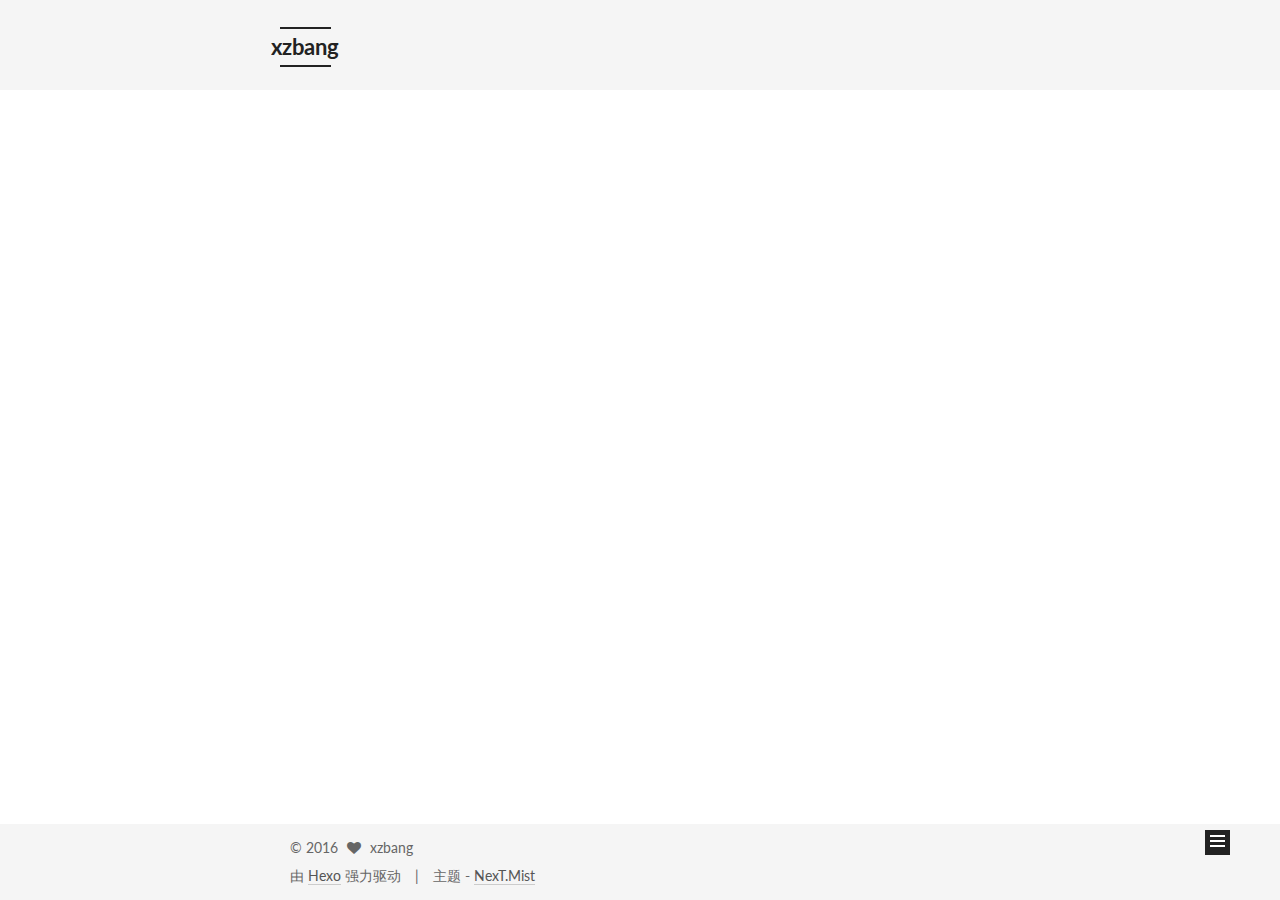
==== commit e8c87134: "Site updated: 2016-10-03 15:46:03" ====
--- a/index.html
+++ b/index.html
@@ -5,7 +5,7 @@
   
 
 
-<html class="theme-next pisces use-motion">
+<html class="theme-next mist use-motion">
 <head>
   <meta charset="UTF-8"/>
 <meta http-equiv="X-UA-Compatible" content="IE=edge,chrome=1" />
@@ -73,6 +73,8 @@
 
 
 
+
+  <link rel="alternate" href="/atom.xml" title="xzbang" type="application/atom+xml" />
 
 
 
@@ -96,7 +98,7 @@
 <script type="text/javascript" id="hexo.configuration">
   var NexT = window.NexT || {};
   var CONFIG = {
-    scheme: 'Pisces',
+    scheme: 'Mist',
     sidebar: {"position":"right","display":"hide"},
     fancybox: true,
     motion: true,
@@ -233,6 +235,128 @@
           <div id="content" class="content">
             
   <section id="posts" class="posts-expand">
+    
+      
+
+  
+  
+
+  
+  
+  
+
+  <article class="post post-type-normal " itemscope itemtype="http://schema.org/Article">
+
+    
+      <header class="post-header">
+
+        
+        
+          <h1 class="post-title" itemprop="name headline">
+            
+            
+              
+                
+                <a class="post-title-link" href="/2016/10/03/pandas学习笔记（持续更新中）/" itemprop="url">
+                  pandas学习笔记（持续更新中）
+                </a>
+              
+            
+          </h1>
+        
+
+        <div class="post-meta">
+          <span class="post-time">
+            <span class="post-meta-item-icon">
+              <i class="fa fa-calendar-o"></i>
+            </span>
+            <span class="post-meta-item-text">发表于</span>
+            <time itemprop="dateCreated" datetime="2016-10-03T13:20:06+08:00" content="2016-10-03">
+              2016-10-03
+            </time>
+          </span>
+
+          
+            <span class="post-category" >
+              &nbsp; | &nbsp;
+              <span class="post-meta-item-icon">
+                <i class="fa fa-folder-o"></i>
+              </span>
+              <span class="post-meta-item-text">分类于</span>
+              
+                <span itemprop="about" itemscope itemtype="https://schema.org/Thing">
+                  <a href="/categories/python/" itemprop="url" rel="index">
+                    <span itemprop="name">python</span>
+                  </a>
+                </span>
+
+                
+                
+
+              
+            </span>
+          
+
+          
+            
+              <span class="post-comments-count">
+                &nbsp; | &nbsp;
+                <a href="/2016/10/03/pandas学习笔记（持续更新中）/#comments" itemprop="discussionUrl">
+                  <span class="post-comments-count ds-thread-count" data-thread-key="2016/10/03/pandas学习笔记（持续更新中）/" itemprop="commentsCount"></span>
+                </a>
+              </span>
+            
+          
+
+          
+
+          
+          
+
+          
+        </div>
+      </header>
+    
+
+
+    <div class="post-body" itemprop="articleBody">
+
+      
+      
+
+      
+        
+          <h6 id="DataFrame-对特定的两列画图"><a href="#DataFrame-对特定的两列画图" class="headerlink" title="DataFrame 对特定的两列画图"></a>DataFrame 对特定的两列画图</h6><figure class="highlight python"><table><tr><td class="gutter"><pre><div class="line">1</div></pre></td><td class="code"><pre><div class="line">df.plot(x=<span class="string">'score'</span>, y=<span class="string">'num'</span>, kind=<span class="string">'line'</span>)</div></pre></td></tr></table></figure>
+          <div class="post-more-link text-center">
+            <a class="btn" href="/2016/10/03/pandas学习笔记（持续更新中）/#more" rel="contents">
+              阅读全文 &raquo;
+            </a>
+          </div>
+        
+      
+    </div>
+
+    <div>
+      
+    </div>
+
+    <div>
+      
+    </div>
+
+    <footer class="post-footer">
+      
+
+      
+
+      
+      
+        <div class="post-eof"></div>
+      
+    </footer>
+  </article>
+
+
     
       
 
@@ -305,18 +429,12 @@
 
       
         
-          
-            <p>Welcome to <a href="https://hexo.io/" target="_blank" rel="external">Hexo</a>! This is your very first post. Check <a href="https://hexo.io/docs/" target="_blank" rel="external">documentation</a> for more info. If you get any problems when using Hexo, you can find the answer in <a href="https://hexo.io/docs/troubleshooting.html" target="_blank" rel="external">troubleshooting</a> or you can ask me on <a href="https://github.com/hexojs/hexo/issues" target="_blank" rel="external">GitHub</a>.</p>
-<h2 id="Quick-Start"><a href="#Quick-Start" class="headerlink" title="Quick Start"></a>Quick Start</h2><h3 id="Create-a-new-post"><a href="#Create-a-new-post" class="headerlink" title="Create a new post"></a>Create a new post</h3><figure class="highlight bash"><table><tr><td class="gutter"><pre><div class="line">1</div></pre></td><td class="code"><pre><div class="line">$ hexo new <span class="string">"My New Post"</span></div></pre></td></tr></table></figure>
-<p>More info: <a href="https://hexo.io/docs/writing.html" target="_blank" rel="external">Writing</a></p>
-<h3 id="Run-server"><a href="#Run-server" class="headerlink" title="Run server"></a>Run server</h3><figure class="highlight bash"><table><tr><td class="gutter"><pre><div class="line">1</div></pre></td><td class="code"><pre><div class="line">$ hexo server</div></pre></td></tr></table></figure>
-<p>More info: <a href="https://hexo.io/docs/server.html" target="_blank" rel="external">Server</a></p>
-<h3 id="Generate-static-files"><a href="#Generate-static-files" class="headerlink" title="Generate static files"></a>Generate static files</h3><figure class="highlight bash"><table><tr><td class="gutter"><pre><div class="line">1</div></pre></td><td class="code"><pre><div class="line">$ hexo generate</div></pre></td></tr></table></figure>
-<p>More info: <a href="https://hexo.io/docs/generating.html" target="_blank" rel="external">Generating</a></p>
-<h3 id="Deploy-to-remote-sites"><a href="#Deploy-to-remote-sites" class="headerlink" title="Deploy to remote sites"></a>Deploy to remote sites</h3><figure class="highlight bash"><table><tr><td class="gutter"><pre><div class="line">1</div></pre></td><td class="code"><pre><div class="line">$ hexo deploy</div></pre></td></tr></table></figure>
-<p>More info: <a href="https://hexo.io/docs/deployment.html" target="_blank" rel="external">Deployment</a></p>
-
-          
+          <p>Welcome to <a href="https://hexo.io/">Hexo</a>! This is your very first post. Check <a href="https://hexo.io/docs/">documentation</a> for more info. If you get any problems when using Hexo, you can find the answer in <a href="https://hexo.io/docs/troubleshooting.html">troubleshooting</a> or you can ask me on <a href="https://github.com/hexojs/hexo/issues">GitHub</a>.</p>
+          <div class="post-more-link text-center">
+            <a class="btn" href="/2016/10/01/hello-world/#more" rel="contents">
+              阅读全文 &raquo;
+            </a>
+          </div>
         
       
     </div>
@@ -384,18 +502,39 @@
         <nav class="site-state motion-element">
           <div class="site-state-item site-state-posts">
             <a href="/archives">
-              <span class="site-state-item-count">1</span>
+              <span class="site-state-item-count">2</span>
               <span class="site-state-item-name">日志</span>
             </a>
           </div>
 
           
-
+            <div class="site-state-item site-state-categories">
+              <a href="/categories">
+                <span class="site-state-item-count">1</span>
+                <span class="site-state-item-name">分类</span>
+              </a>
+            </div>
+          
+
+          
+            <div class="site-state-item site-state-tags">
+              <a href="/tags">
+                <span class="site-state-item-count">2</span>
+                <span class="site-state-item-name">标签</span>
+              </a>
+            </div>
           
 
         </nav>
 
         
+          <div class="feed-link motion-element">
+            <a href="/atom.xml" rel="alternate">
+              <i class="fa fa-rss"></i>
+              RSS
+            </a>
+          </div>
+        
 
         <div class="links-of-author motion-element">
           
@@ -405,6 +544,28 @@
         
 
         
+        
+          <div class="links-of-blogroll motion-element links-of-blogroll-inline">
+            <div class="links-of-blogroll-title">
+              <i class="fa  fa-fw fa-globe"></i>
+              Links
+            </div>
+            <ul class="links-of-blogroll-list">
+              
+                <li class="links-of-blogroll-item">
+                  <a href="http://macshuo.com/" title="MacTalk" target="_blank">MacTalk</a>
+                </li>
+              
+                <li class="links-of-blogroll-item">
+                  <a href="http://blog.codingnow.com/" title="云风的BLOG" target="_blank">云风的BLOG</a>
+                </li>
+              
+                <li class="links-of-blogroll-item">
+                  <a href="http://xzliang.github.io/" title="Thinking and Living" target="_blank">Thinking and Living</a>
+                </li>
+              
+            </ul>
+          </div>
         
 
       </section>
@@ -438,7 +599,7 @@
 <div class="theme-info">
   主题 -
   <a class="theme-link" href="https://github.com/iissnan/hexo-theme-next">
-    NexT.Pisces
+    NexT.Mist
   </a>
 </div>
 
@@ -503,13 +664,6 @@
 
   
   
-
-
-  <script type="text/javascript" src="/js/src/affix.js?v=5.0.1"></script>
-
-  <script type="text/javascript" src="/js/src/schemes/pisces.js?v=5.0.1"></script>
-
-
 
   
 
@@ -554,6 +708,26 @@
   
 
   
+  <script type="text/x-mathjax-config">
+    MathJax.Hub.Config({
+      tex2jax: {
+        inlineMath: [ ['$','$'], ["\\(","\\)"]  ],
+        processEscapes: true,
+        skipTags: ['script', 'noscript', 'style', 'textarea', 'pre', 'code']
+      }
+    });
+  </script>
+
+  <script type="text/x-mathjax-config">
+    MathJax.Hub.Queue(function() {
+      var all = MathJax.Hub.getAllJax(), i;
+      for (i=0; i < all.length; i += 1) {
+        all[i].SourceElement().parentNode.className += ' has-jax';
+      }
+    });
+  </script>
+  <script type="text/javascript" src="//cdn.mathjax.org/mathjax/latest/MathJax.js?config=TeX-AMS-MML_HTMLorMML"></script>
+
 
   
 
--- a/css/main.css
+++ b/css/main.css
@@ -226,51 +226,51 @@
   margin: 20px 0 15px;
 }
 h1 {
+  font-size: 24px;
+}
+@media (max-width: 767px) {
+  h1 {
+    font-size: 20px;
+  }
+}
+h2 {
   font-size: 22px;
 }
 @media (max-width: 767px) {
-  h1 {
+  h2 {
     font-size: 18px;
   }
 }
-h2 {
+h3 {
   font-size: 20px;
 }
 @media (max-width: 767px) {
-  h2 {
+  h3 {
     font-size: 16px;
   }
 }
-h3 {
+h4 {
   font-size: 18px;
 }
 @media (max-width: 767px) {
-  h3 {
+  h4 {
     font-size: 14px;
   }
 }
-h4 {
+h5 {
   font-size: 16px;
 }
 @media (max-width: 767px) {
-  h4 {
+  h5 {
     font-size: 12px;
   }
 }
-h5 {
+h6 {
   font-size: 14px;
 }
 @media (max-width: 767px) {
-  h5 {
+  h6 {
     font-size: 10px;
-  }
-}
-h6 {
-  font-size: 12px;
-}
-@media (max-width: 767px) {
-  h6 {
-    font-size: 8px;
   }
 }
 p {
@@ -497,8 +497,8 @@
   margin: 20px 0;
   padding: 15px;
   font-size: 13px;
-  color: #4d4d4c;
-  background: #f7f7f7;
+  color: #eaeaea;
+  background: #000;
   line-height: 1.6;
 }
 pre,
@@ -515,7 +515,7 @@
 }
 pre code {
   padding: 0;
-  color: #4d4d4c;
+  color: #eaeaea;
   background: none;
   text-shadow: none;
 }
@@ -535,7 +535,7 @@
 }
 .highlight figcaption {
   font-size: 1em;
-  color: #4d4d4c;
+  color: #eaeaea;
   line-height: 1em;
   margin-bottom: 1em;
 }
@@ -549,10 +549,10 @@
 }
 .highlight figcaption a {
   float: right;
-  color: #4d4d4c;
+  color: #eaeaea;
 }
 .highlight figcaption a:hover {
-  border-bottom-color: #4d4d4c;
+  border-bottom-color: #eaeaea;
 }
 .highlight .gutter pre {
   color: #666;
@@ -569,7 +569,7 @@
   border: none;
 }
 pre .comment {
-  color: #8e908c;
+  color: #969896;
 }
 pre .variable,
 pre .attribute,
@@ -583,7 +583,7 @@
 pre .css .id,
 pre .css .class,
 pre .css .pseudo {
-  color: #c82829;
+  color: #d54e53;
 }
 pre .number,
 pre .preprocessor,
@@ -592,7 +592,7 @@
 pre .params,
 pre .constant,
 pre .command {
-  color: #f5871f;
+  color: #e78c45;
 }
 pre .ruby .class .title,
 pre .css .rules .attribute,
@@ -605,11 +605,11 @@
 pre .special,
 pre .number,
 pre .formula {
-  color: #718c00;
+  color: #b9ca4a;
 }
 pre .title,
 pre .css .hexcolor {
-  color: #3e999f;
+  color: #70c0b1;
 }
 pre .function,
 pre .python .decorator,
@@ -619,11 +619,11 @@
 pre .perl .sub,
 pre .javascript .title,
 pre .coffeescript .title {
-  color: #4271ae;
+  color: #7aa6da;
 }
 pre .keyword,
 pre .javascript .function {
-  color: #8959a8;
+  color: #c397d8;
 }
 .full-image.full-image.full-image {
   border: none;
@@ -728,7 +728,7 @@
   font-size: 14px;
   color: #fff;
   background: #222;
-  border: 2px solid #555;
+  border: 2px solid #222;
   text-decoration: none;
   border-radius: 0;
   transition-property: background-color;
@@ -739,8 +739,8 @@
 .btn:hover,
 .post-more-link .btn:hover {
   border-color: #222;
-  color: #fff;
-  background: #222;
+  color: #222;
+  background: #fff;
 }
 .btn-bar {
   display: block;
@@ -845,7 +845,7 @@
   width: 25px;
   background: #222;
   font-size: 12px;
-  opacity: 0.6;
+  opacity: 1;
   color: #fff;
   cursor: pointer;
   text-align: center;
@@ -866,7 +866,7 @@
   }
 }
 .back-to-top.back-to-top-on {
-  bottom: 40px;
+  bottom: 19px;
 }
 .header {
   background: #fff;
@@ -880,7 +880,7 @@
 }
 .site-meta {
   margin: 0;
-  text-align: center;
+  text-align: left;
 }
 @media (max-width: 767px) {
   .site-meta {
@@ -891,12 +891,12 @@
   position: relative;
   display: inline-block;
   padding: 0 40px;
-  color: #fff;
+  color: #222;
   background: #222;
   border-bottom: none;
 }
 .brand:hover {
-  color: #fff;
+  color: #222;
 }
 .logo {
   display: inline-block;
@@ -915,7 +915,7 @@
 .site-subtitle {
   margin-top: 10px;
   font-size: 13px;
-  color: #ddd;
+  color: #999;
 }
 .use-motion .brand {
   opacity: 0;
@@ -988,8 +988,7 @@
   transition-timing-function: ease-in-out;
   transition-delay: 0s;
 }
-.menu .menu-item a:hover,
-.menu-item-active a {
+.menu .menu-item a:hover {
   border-bottom-color: #222;
 }
 .menu .menu-item .fa {
@@ -1111,7 +1110,7 @@
 .posts-collapse {
   position: relative;
   z-index: 1010;
-  margin-left: 55px;
+  margin-left: 0;
 }
 .posts-collapse::after {
   content: " ";
@@ -1217,7 +1216,7 @@
   font-size: 26px;
   text-align: center;
   word-break: break-word;
-  font-weight: 300;
+  font-weight: 400;
 }
 @media (max-width: 767px) {
   .posts-expand .post-title {
@@ -1311,8 +1310,8 @@
 .post-more-link .btn {
   color: #555;
   font-size: 14px;
-  background: #fff;
-  border-radius: 2px;
+  background: transparent;
+  border-radius: 0;
   line-height: 2;
 }
 .posts-expand .post-tags {
@@ -1465,20 +1464,20 @@
   display: block;
   margin: 0 auto;
   padding: 2px;
-  max-width: 120px;
+  max-width: 96px;
   height: auto;
-  border: 1px solid #eee;
+  border: 2px solid #333;
 }
 .site-author-name {
-  margin: 0;
+  margin: 5px 0 0;
   text-align: center;
-  color: #222;
-  font-weight: 600;
+  color: #f5f5f5;
+  font-weight: normal;
 }
 .site-description {
-  margin-top: 0;
+  margin-top: 5px;
   text-align: center;
-  font-size: 13px;
+  font-size: 14px;
   color: #999;
 }
 .site-state {
@@ -1490,7 +1489,7 @@
 .site-state-item {
   display: inline-block;
   padding: 0 15px;
-  border-left: 1px solid #eee;
+  border-left: 1px solid #333;
 }
 .site-state-item:first-child {
   border-left: none;
@@ -1503,11 +1502,11 @@
   text-align: center;
   color: inherit;
   font-weight: 600;
-  font-size: 16px;
+  font-size: 18px;
 }
 .site-state-item-name {
   font-size: 13px;
-  color: #999;
+  color: inherit;
 }
 .feed-link {
   margin-top: 20px;
@@ -1549,7 +1548,7 @@
   width: 4px;
   height: 4px;
   border-radius: 50%;
-  background: #138e06;
+  background: #b66c32;
 }
 .links-of-blogroll {
   font-size: 13px;
@@ -1578,7 +1577,7 @@
   color: #555;
 }
 .sidebar-nav li:hover {
-  color: #fc6423;
+  color: #f5f5f5;
 }
 .page-post-detail .sidebar-nav-toc {
   padding: 0 5px;
@@ -1587,11 +1586,11 @@
   margin-left: 10px;
 }
 .sidebar-nav .sidebar-nav-active {
-  color: #fc6423;
-  border-bottom-color: #fc6423;
+  color: #87daff;
+  border-bottom-color: #87daff;
 }
 .sidebar-nav .sidebar-nav-active:hover {
-  color: #fc6423;
+  color: #87daff;
 }
 .sidebar-panel {
   display: none;
@@ -1624,12 +1623,12 @@
   transition-timing-function: ease-in-out;
   transition-delay: 0s;
   transition-property: all;
-  color: #666;
+  color: #999;
+  border-bottom-color: #555;
+}
+.post-toc ol a:hover {
+  color: #ccc;
   border-bottom-color: #ccc;
-}
-.post-toc ol a:hover {
-  color: #000;
-  border-bottom-color: #000;
 }
 .post-toc .nav-item {
   overflow: hidden;
@@ -1650,14 +1649,14 @@
   display: block;
 }
 .post-toc .nav .active > a {
-  color: #fc6423;
-  border-bottom-color: #fc6423;
+  color: #87daff;
+  border-bottom-color: #87daff;
 }
 .post-toc .nav .active-current > a {
-  color: #fc6423;
+  color: #87daff;
 }
 .post-toc .nav .active-current > a:hover {
-  color: #fc6423;
+  color: #87daff;
 }
 .footer {
   font-size: 14px;
@@ -2035,28 +2034,6 @@
   top: 42%;
   color: #ccc;
 }
-.busuanzi-count:before {
-  content: " ";
-  float: left;
-  width: 260px;
-  min-height: 25px;
-}
-@media (min-width: 768px) and (max-width: 991px) {
-  .busuanzi-count {
-    width: auto;
-  }
-  .busuanzi-count:before {
-    display: none;
-  }
-}
-@media (max-width: 767px) {
-  .busuanzi-count {
-    width: auto;
-  }
-  .busuanzi-count:before {
-    display: none;
-  }
-}
 .site-uv,
 .site-pv,
 .page-pv {
@@ -2128,395 +2105,323 @@
   padding-left: 10px;
 }
 .page-post-detail .sidebar-toggle-line {
-  background: #fc6423;
+  background: #87daff;
 }
 .page-post-detail .comments {
   overflow: hidden;
 }
-body {
-  background: #f5f7f9;
-}
-@media (min-width: 992px) {
-  .full-image.full-image.full-image {
-    max-width: none;
-    width: 118%;
-    margin: 0 -9%;
-  }
+h1,
+h2,
+h3,
+h4,
+h5,
+h6 {
+  margin: 20px 0 10px;
+}
+p {
+  margin: 0 0 25px 0;
+}
+a {
+  border-bottom-color: #ccc;
+}
+hr {
+  margin: 20px 0;
+  height: 2px;
+}
+.main-inner {
+  margin-top: 80px;
 }
 .header {
-  position: relative;
-  margin: 0 auto;
-  width: 960px;
-}
-@media (min-width: 768px) and (max-width: 991px) {
-  .header {
-    width: auto;
-  }
-}
-@media (max-width: 767px) {
-  .header {
-    width: auto;
-  }
+  background: #f5f5f5;
 }
 .header-inner {
-  position: absolute;
-  top: 0;
-  overflow: hidden;
-  padding: 0;
-  width: 240px;
-  background: #fff;
-}
-@media (min-width: 1600px) {
-  .container .header-inner {
-    width: 240px;
-  }
-}
-@media (min-width: 768px) and (max-width: 991px) {
-  .header-inner {
-    position: relative;
-    width: auto;
-  }
-}
-@media (max-width: 767px) {
-  .header-inner {
-    position: relative;
-    width: auto;
-  }
-}
-.main:before,
-.main:after {
+  padding: 25px 0 20px;
+}
+.header-inner:before,
+.header-inner:after {
   content: " ";
   display: table;
 }
-.main:after {
+.header-inner:after {
   clear: both;
 }
-@media (min-width: 768px) and (max-width: 991px) {
-  .main {
-    padding-bottom: 100px;
-  }
-}
-@media (max-width: 767px) {
-  .main {
-    padding-bottom: 100px;
-  }
-}
-.container .main-inner {
-  width: 960px;
-}
-@media (min-width: 768px) and (max-width: 991px) {
+@media (max-width: 767px) {
+  .header-inner {
+    width: auto;
+    margin-bottom: 50px;
+    padding: 10px;
+  }
+}
+.site-meta {
+  float: left;
+  margin-left: -20px;
+  line-height: normal;
+}
+@media (max-width: 767px) {
+  .site-meta {
+    margin-left: 10px;
+  }
+}
+.site-meta .brand {
+  padding: 2px 1px;
+  background: none;
+}
+@media (max-width: 767px) {
+  .site-meta .brand {
+    display: block;
+  }
+}
+.site-meta .logo {
+  display: none;
+}
+.site-meta .site-title {
+  font-size: 22px;
+  font-weight: bolder;
+}
+@media (max-width: 767px) {
+  .site-meta .site-title {
+    line-height: 34px;
+  }
+}
+.logo-line-before,
+.logo-line-after {
+  display: block;
+  overflow: hidden;
+  margin: 0 auto;
+  width: 75%;
+}
+@media (max-width: 767px) {
+  .logo-line-before,
+  .logo-line-after {
+    display: none;
+  }
+}
+.logo-line-before i,
+.logo-line-after i {
+  position: relative;
+  display: block;
+  height: 2px;
+  background: #222;
+}
+@media (max-width: 767px) {
+  .logo-line-before i,
+  .logo-line-after i {
+    height: 3px;
+  }
+}
+.use-motion .logo-line-before i {
+  left: -100%;
+}
+.use-motion .logo-line-after i {
+  right: -100%;
+}
+.site-subtitle {
+  display: none;
+}
+.site-nav-toggle {
+  position: static;
+  float: right;
+}
+.menu {
+  float: right;
+  margin: 8px 0 0 0;
+}
+@media (max-width: 767px) {
+  .menu {
+    margin: 20px 0 0 0;
+    padding: 0;
+  }
+}
+.menu br {
+  display: none;
+}
+.menu .menu-item {
+  margin: 0;
+}
+@media (max-width: 767px) {
+  .menu .menu-item {
+    display: block;
+  }
+}
+.menu .menu-item a {
+  padding: 0 10px;
+  background: none;
+  border: none;
+  border-radius: 2px;
+  transition-property: background;
+}
+@media (max-width: 767px) {
+  .menu .menu-item a {
+    text-align: left;
+  }
+}
+.menu .menu-item a:hover {
+  background: #e1e1e1;
+}
+.menu a::before {
+  display: none;
+}
+@media (max-width: 767px) {
+  .menu a::before {
+    display: block;
+  }
+}
+@media (max-width: 767px) {
+  .menu {
+    float: none;
+  }
+}
+.site-search form {
+  display: none;
+}
+.posts-expand {
+  padding-top: 0;
+}
+.posts-expand .post-title,
+.posts-expand .post-meta {
+  text-align: left;
+}
+@media (max-width: 767px) {
+  .posts-expand .post-title,
+  .posts-expand .post-meta {
+    text-align: center;
+  }
+}
+.posts-expand .post-eof {
+  display: none;
+}
+.posts-expand .post {
+  margin-top: 120px;
+}
+.posts-expand .post:first-child {
+  margin-top: 0;
+}
+.posts-expand .post-meta {
+  margin-top: 5px;
+  margin-bottom: 20px;
+}
+.posts-expand .post-title {
+  position: relative;
+  font-size: 26px;
+  font-weight: 400;
+}
+@media (max-width: 767px) {
+  .posts-expand .post-title {
+    font-size: 20px;
+  }
+}
+@media (min-width: 1600px) {
+  .posts-expand .post-title {
+    font-size: 26px;
+  }
+}
+.posts-expand .post-title:hover:before {
+  background: #222;
+}
+.posts-expand .post-body img {
+  margin: 0;
+}
+.posts-expand .post-tags {
+  text-align: left;
+}
+.posts-expand .post-tags a {
+  padding: 1px 5px;
+  background: #f5f5f5;
+  border-bottom: none;
+}
+.posts-expand .post-tags a:hover {
+  background: #ccc;
+}
+.posts-expand .post-nav {
+  margin-top: 40px;
+}
+.post-more-link {
+  margin-top: 20px;
+  text-align: left;
+}
+.post-more-link a {
+  padding: 0;
+  font-size: 14px;
+  color: #666;
+  background: none;
+  border: none;
+  border-bottom: 2px solid #666;
+  transition-property: border;
+}
+@media (max-width: 767px) {
+  .post-more-link a {
+    font-size: 12px;
+  }
+}
+@media (min-width: 1600px) {
+  .post-more-link a {
+    font-size: 16px;
+  }
+}
+.post-more-link a:hover {
+  border-bottom-color: #222;
+}
+.links-of-blogroll-inline .links-of-blogroll-item {
+  display: inline-block;
+}
+.btn {
+  padding: 0 10px;
+  border-width: 2px;
+  border-radius: 0;
+}
+.headband {
+  display: none;
+}
+.site-search {
+  position: relative;
+  float: right;
+  margin-top: 5px;
+  padding-top: 3px;
+}
+@media (max-width: 767px) {
+  .site-search {
+    float: none;
+    padding: 0 10px;
+  }
+}
+@media (max-width: 767px) {
   .container .main-inner {
     width: auto;
   }
 }
-@media (max-width: 767px) {
-  .container .main-inner {
-    width: auto;
-  }
-}
-.content-wrap {
-  float: right;
-  box-sizing: border-box;
-  padding: 40px;
-  width: 700px;
-  background: #fff;
-  min-height: 700px;
-}
-@media (min-width: 768px) and (max-width: 991px) {
-  .content-wrap {
-    width: 100%;
-    padding: 20px;
-  }
-}
-@media (max-width: 767px) {
-  .content-wrap {
-    width: 100%;
-    padding: 20px;
-    min-height: auto;
-  }
-}
-.sidebar {
-  position: static;
-  float: left;
-  margin-top: 300px;
-  width: 240px;
-  background: #fff;
-  box-shadow: none;
-}
-@media (min-width: 768px) and (max-width: 991px) {
-  .sidebar {
-    display: none;
-  }
-}
-@media (max-width: 767px) {
-  .sidebar {
-    display: none;
-  }
-}
-.sidebar-toggle {
+.page-post-detail .post-title,
+.page-post-detail .post-meta {
+  text-align: center;
+}
+.page-post-detail .post-title:before {
   display: none;
 }
+.page-post-detail .post-meta {
+  margin-bottom: 60px;
+}
+.pagination {
+  margin: 120px 0 0;
+  text-align: left;
+}
+@media (max-width: 767px) {
+  .pagination {
+    margin: 80px 10px 0;
+    text-align: center;
+  }
+}
+.footer {
+  margin-top: 80px;
+  padding: 10px 0;
+  background: #f5f5f5;
+  color: #666;
+}
 .footer-inner {
-  width: 960px;
-}
-.footer-inner:before {
-  content: " ";
-  float: left;
-  width: 260px;
-  min-height: 50px;
-}
-@media (min-width: 768px) and (max-width: 991px) {
+  margin: 0 auto;
+  text-align: left;
+}
+@media (max-width: 767px) {
   .footer-inner {
     width: auto;
-  }
-  .footer-inner:before {
-    display: none;
-  }
-}
-@media (max-width: 767px) {
-  .footer-inner {
-    width: auto;
-  }
-  .footer-inner:before {
-    display: none;
-  }
-}
-.sidebar-position-right .header-inner {
-  right: 0;
-}
-.sidebar-position-right .content-wrap {
-  float: left;
-}
-.sidebar-position-right .sidebar {
-  float: right;
-}
-.sidebar-position-right .footer-inner:before {
-  float: right;
-}
-.site-meta {
-  padding: 20px 0;
-  color: #fff;
-  background: #222;
-}
-@media (min-width: 768px) and (max-width: 991px) {
-  .site-meta {
-    box-shadow: 0 0 16px rgba(0,0,0,0.5);
-  }
-}
-@media (max-width: 767px) {
-  .site-meta {
-    box-shadow: 0 0 16px rgba(0,0,0,0.5);
-  }
-}
-.brand {
-  display: block;
-  padding: 0;
-  background: none;
-}
-.brand:hover {
-  color: #fff;
-}
-.site-subtitle {
-  margin: 0;
-}
-.site-search form {
-  display: none;
-}
-.site-nav {
-  border-top: none;
-}
-@media (min-width: 768px) and (max-width: 991px) {
-  .site-nav {
-    display: none !important;
-  }
-}
-@media (min-width: 768px) and (max-width: 991px) {
-  .site-nav-on {
-    display: block !important;
-  }
-}
-.menu .menu-item {
-  display: block;
-  margin: 0;
-  list-style: none;
-}
-.menu .menu-item a {
-  position: relative;
-  box-sizing: border-box;
-  padding: 5px 20px;
-  text-align: left;
-  line-height: inherit;
-  transition-property: background-color;
-  transition-duration: 0.2s;
-  transition-timing-function: ease-in-out;
-  transition-delay: 0s;
-}
-.menu .menu-item a:hover,
-.menu-item-active a {
-  background: #f9f9f9;
-  border-bottom-color: #fff;
-}
-.menu .menu-item br {
-  display: none;
-}
-.menu-item-active a:after {
-  content: " ";
-  position: absolute;
-  top: 50%;
-  margin-top: -3px;
-  right: 15px;
-  width: 6px;
-  height: 6px;
-  border-radius: 50%;
-  background-color: #bbb;
-}
-.btn-bar {
-  background-color: #fff;
-}
-.site-nav-toggle {
-  top: 20px;
-  left: 20px;
-}
-@media (min-width: 768px) and (max-width: 991px) {
-  .site-nav-toggle {
-    display: block;
-  }
-}
-.use-motion .sidebar .motion-element {
-  opacity: 1;
-}
-.sidebar {
-  display: none;
-  right: auto;
-  bottom: auto;
-  -webkit-transform: none;
-}
-.sidebar-inner {
-  box-sizing: border-box;
-  width: 240px;
-  color: #555;
-  background: #fff;
-}
-.sidebar-inner.affix {
-  position: fixed;
-  top: 0;
-}
-.site-overview {
-  margin: 0 2px;
-  text-align: left;
-}
-.site-author:before,
-.site-author:after {
-  content: " ";
-  display: table;
-}
-.site-author:after {
-  clear: both;
-}
-.sidebar a {
-  color: #555;
-}
-.sidebar a:hover {
-  color: #222;
-}
-.links-of-author-item a:before {
-  display: none;
-}
-.links-of-author-item a {
-  border-bottom: none;
-  text-decoration: underline;
-}
-.feed-link {
-  border-top: 1px dotted #ccc;
-  border-bottom: 1px dotted #ccc;
-  text-align: center;
-}
-.feed-link a {
-  display: block;
-  color: #fc6423;
-  border: none;
-}
-.feed-link a:hover {
-  background: none;
-  color: #e34603;
-}
-.feed-link a:hover i {
-  color: #e34603;
-}
-.links-of-author:before,
-.links-of-author:after {
-  content: " ";
-  display: table;
-}
-.links-of-author:after {
-  clear: both;
-}
-.links-of-author-item {
-  float: left;
-  margin: 5px 0 0;
-  width: 50%;
-}
-.links-of-author-item a {
-  box-sizing: border-box;
-  display: inline-block;
-  margin-right: 0;
-  margin-bottom: 0;
-  padding: 0 5px;
-  overflow: hidden;
-  white-space: nowrap;
-  text-overflow: ellipsis;
-}
-.links-of-author-item a {
-  display: block;
-  text-decoration: none;
-}
-.links-of-author-item a:hover {
-  border-radius: 4px;
-  background: #eee;
-}
-.links-of-author-item .fa {
-  margin-right: 2px;
-  font-size: 16px;
-}
-.links-of-author-item .fa-globe {
-  font-size: 15px;
-}
-.links-of-blogroll {
-  margin-top: 20px;
-  padding: 3px 0 0;
-  border-top: 1px dotted #ccc;
-}
-.links-of-blogroll-title {
-  margin-top: 0;
-}
-.links-of-blogroll-item {
-  padding: 0;
-}
-.links-of-blogroll-inline:before,
-.links-of-blogroll-inline:after {
-  content: " ";
-  display: table;
-}
-.links-of-blogroll-inline:after {
-  clear: both;
-}
-.links-of-blogroll-inline .links-of-blogroll-item {
-  float: left;
-  margin: 5px 0 0;
-  width: 50%;
-}
-.links-of-blogroll-inline .links-of-blogroll-item a {
-  box-sizing: border-box;
-  display: inline-block;
-  margin-right: 0;
-  margin-bottom: 0;
-  padding: 0 5px;
-  overflow: hidden;
-  white-space: nowrap;
-  text-overflow: ellipsis;
-}
-@media (max-width: 767px) {
-  .post-body {
-    text-align: justify;
-  }
-}
+    text-align: center;
+  }
+}
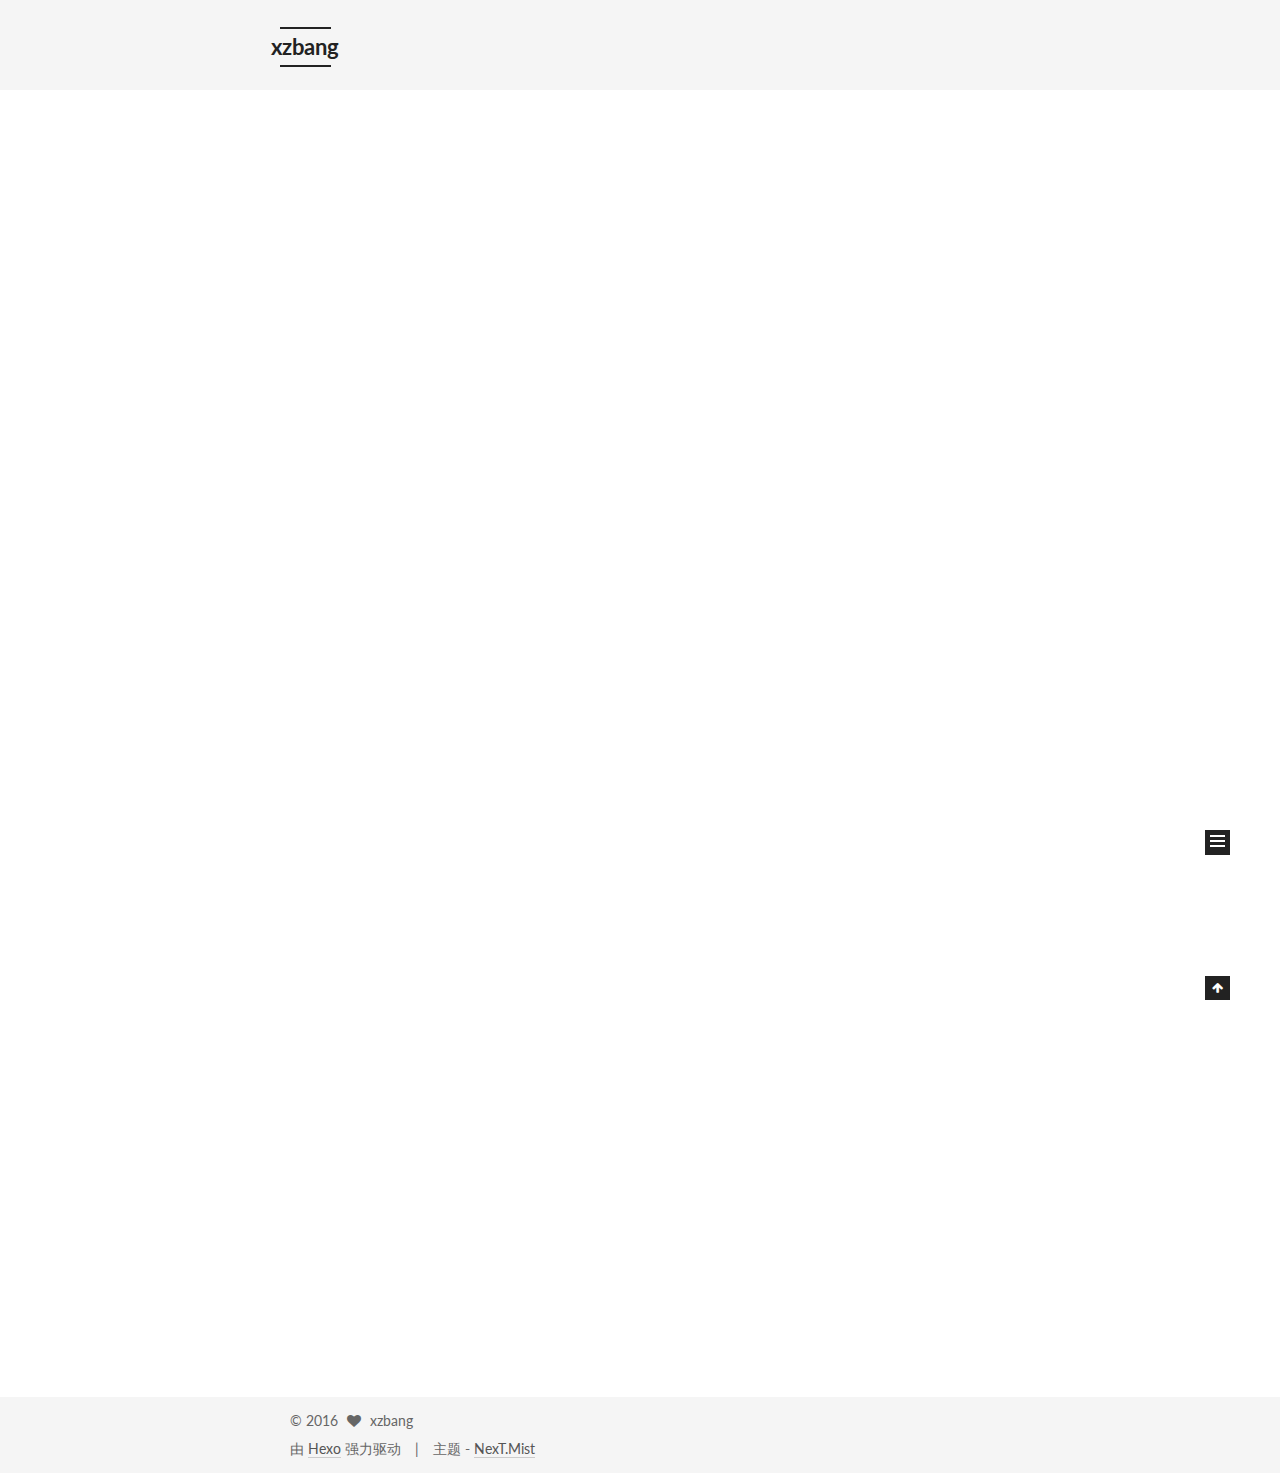
==== commit ef7c27e9: "Site updated: 2016-10-24 23:49:28" ====
--- a/index.html
+++ b/index.html
@@ -257,6 +257,129 @@
             
               
                 
+                <a class="post-title-link" href="/2016/10/24/matplotlib画图学习小结/" itemprop="url">
+                  matplotlib��ͼѧϰС��
+                </a>
+              
+            
+          </h1>
+        
+
+        <div class="post-meta">
+          <span class="post-time">
+            <span class="post-meta-item-icon">
+              <i class="fa fa-calendar-o"></i>
+            </span>
+            <span class="post-meta-item-text">发表于</span>
+            <time itemprop="dateCreated" datetime="2016-10-24T23:41:00+08:00" content="2016-10-24">
+              2016-10-24
+            </time>
+          </span>
+
+          
+            <span class="post-category" >
+              &nbsp; | &nbsp;
+              <span class="post-meta-item-icon">
+                <i class="fa fa-folder-o"></i>
+              </span>
+              <span class="post-meta-item-text">分类于</span>
+              
+                <span itemprop="about" itemscope itemtype="https://schema.org/Thing">
+                  <a href="/categories/python/" itemprop="url" rel="index">
+                    <span itemprop="name">python</span>
+                  </a>
+                </span>
+
+                
+                
+
+              
+            </span>
+          
+
+          
+            
+              <span class="post-comments-count">
+                &nbsp; | &nbsp;
+                <a href="/2016/10/24/matplotlib画图学习小结/#comments" itemprop="discussionUrl">
+                  <span class="post-comments-count ds-thread-count" data-thread-key="2016/10/24/matplotlib画图学习小结/" itemprop="commentsCount"></span>
+                </a>
+              </span>
+            
+          
+
+          
+
+          
+          
+
+          
+        </div>
+      </header>
+    
+
+
+    <div class="post-body" itemprop="articleBody">
+
+      
+      
+
+      
+        
+          <h6 id="j��"><a href="#j��" class="headerlink" title="ǰ��"></a>ǰ��</h6><p>�������ݷ���ʱ�����ݿ��ӻ������ܹ��������Ǹ��õ����������а������߼���ϵ���ڱ������������ݳ����и���ȡ��������Ҫ�����á�matplotlib��һ������python��ǿ���Ļ�ͼ���ߣ�����Ŀ����John Hunter��2002��������Ŀ����Ϊpython����һ��MATLABʽ�Ļ�ͼ�ӿڡ�matplotlib����֧��������������3Dͼ�ε�mplot3d�����ڵ�ͼ��ͶӰ��basemap���Ժ��л����ٶ���Щ����չ��ѧϰ�ܽᡣ</p>
+<p>ʹ��matplotlib���л�ͼ�ǳ����㣬ֻҪ����x�����ݺ�y�����ݣ�ͨ���������д��룬�����ܽ����������ö�ά����ͼ�ķ�ʽչ�ֳ�����<br><figure class="highlight python"><table><tr><td class="gutter"><pre><div class="line">1</div><div class="line">2</div><div class="line">3</div><div class="line">4</div></pre></td><td class="code"><pre><div class="line"><span class="keyword">import</span> matplotlib.pyplot <span class="keyword">as</span> plt</div><div class="line">plt.figure()</div><div class="line">plt.plot(x, y, <span class="string">'r-'</span>)</div><div class="line">plt.show</div></pre></td></tr></table></figure></p>
+          <div class="post-more-link text-center">
+            <a class="btn" href="/2016/10/24/matplotlib画图学习小结/#more" rel="contents">
+              阅读全文 &raquo;
+            </a>
+          </div>
+        
+      
+    </div>
+
+    <div>
+      
+    </div>
+
+    <div>
+      
+    </div>
+
+    <footer class="post-footer">
+      
+
+      
+
+      
+      
+        <div class="post-eof"></div>
+      
+    </footer>
+  </article>
+
+
+    
+      
+
+  
+  
+
+  
+  
+  
+
+  <article class="post post-type-normal " itemscope itemtype="http://schema.org/Article">
+
+    
+      <header class="post-header">
+
+        
+        
+          <h1 class="post-title" itemprop="name headline">
+            
+            
+              
+                
                 <a class="post-title-link" href="/2016/10/03/pandas学习笔记（持续更新中）/" itemprop="url">
                   pandas学习笔记（持续更新中）
                 </a>
@@ -502,7 +625,7 @@
         <nav class="site-state motion-element">
           <div class="site-state-item site-state-posts">
             <a href="/archives">
-              <span class="site-state-item-count">2</span>
+              <span class="site-state-item-count">3</span>
               <span class="site-state-item-name">日志</span>
             </a>
           </div>
@@ -519,7 +642,7 @@
           
             <div class="site-state-item site-state-tags">
               <a href="/tags">
-                <span class="site-state-item-count">2</span>
+                <span class="site-state-item-count">3</span>
                 <span class="site-state-item-name">标签</span>
               </a>
             </div>
--- a/css/main.css
+++ b/css/main.css
@@ -1548,7 +1548,7 @@
   width: 4px;
   height: 4px;
   border-radius: 50%;
-  background: #b66c32;
+  background: #e36e87;
 }
 .links-of-blogroll {
   font-size: 13px;
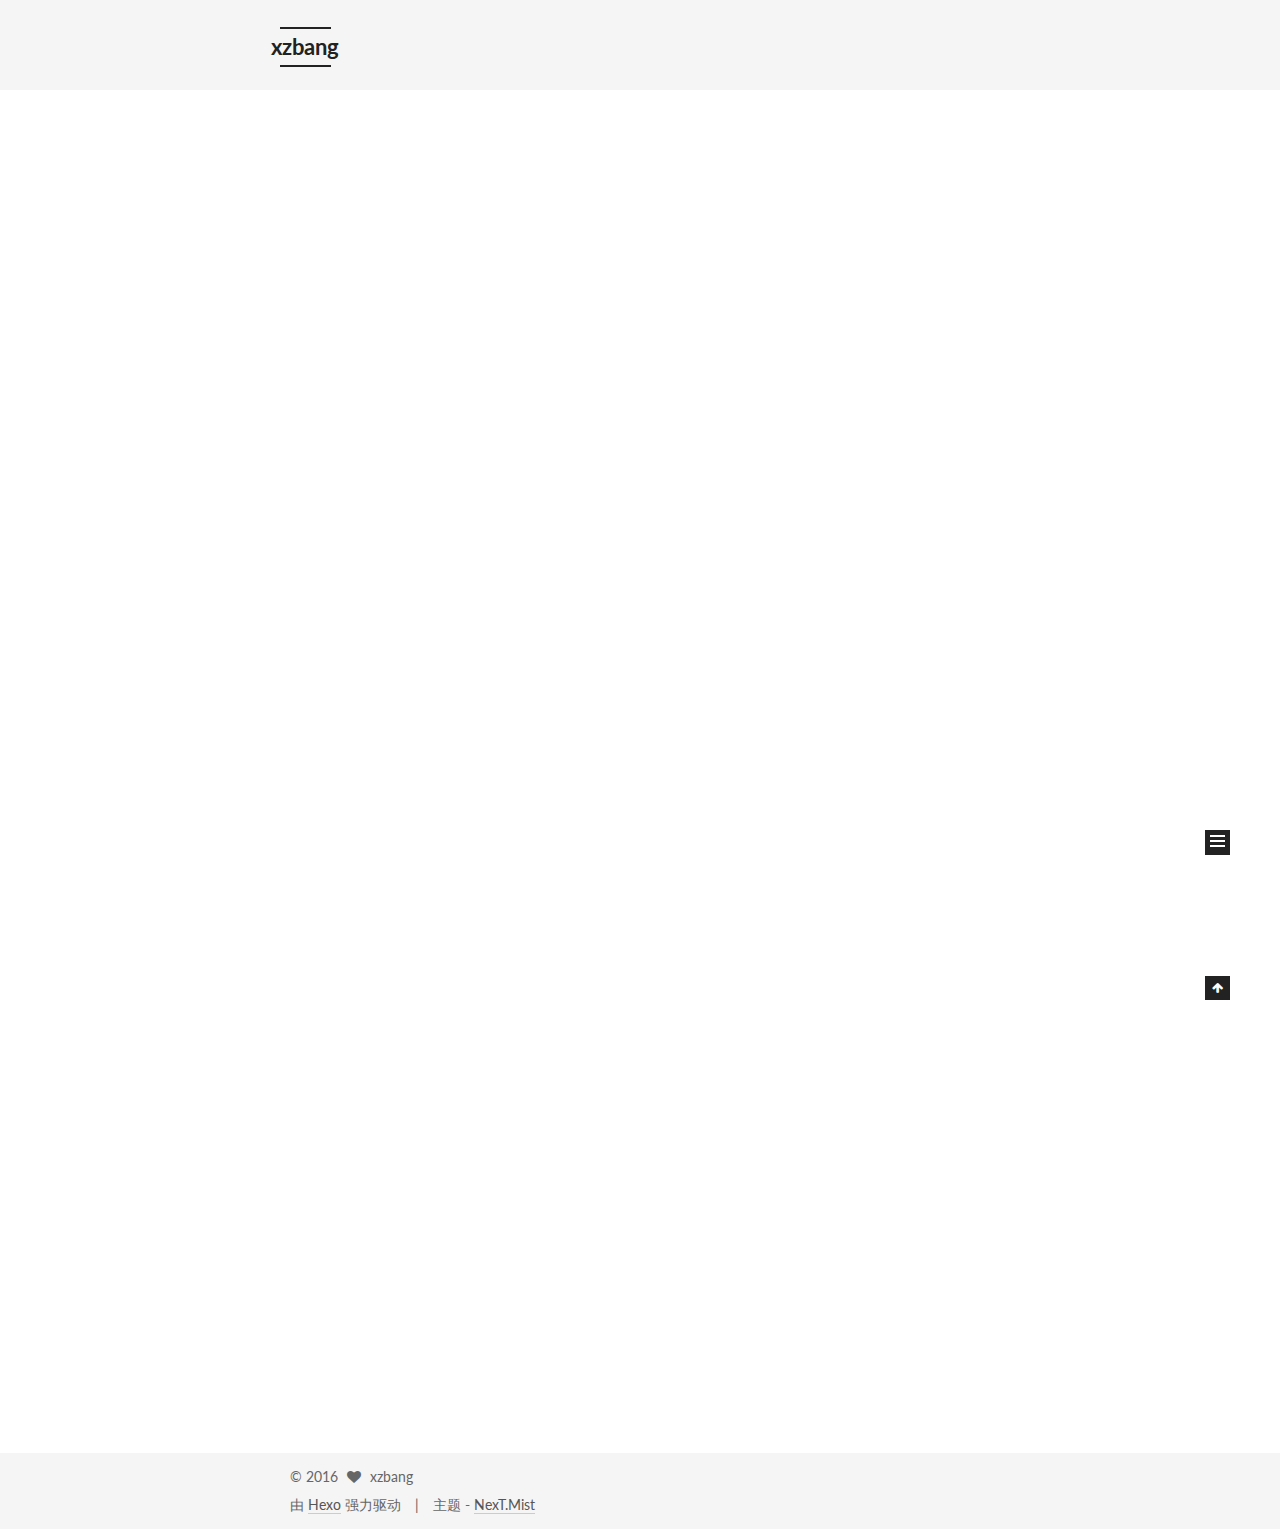
==== commit 6f1ee8d1: "Site updated: 2016-10-25 00:05:33" ====
--- a/index.html
+++ b/index.html
@@ -258,7 +258,7 @@
               
                 
                 <a class="post-title-link" href="/2016/10/24/matplotlib画图学习小结/" itemprop="url">
-                  matplotlib��ͼѧϰС��
+                  matplotlib画图学习小结
                 </a>
               
             
@@ -326,8 +326,8 @@
 
       
         
-          <h6 id="j��"><a href="#j��" class="headerlink" title="ǰ��"></a>ǰ��</h6><p>�������ݷ���ʱ�����ݿ��ӻ������ܹ��������Ǹ��õ����������а������߼���ϵ���ڱ������������ݳ����и���ȡ��������Ҫ�����á�matplotlib��һ������python��ǿ���Ļ�ͼ���ߣ�����Ŀ����John Hunter��2002��������Ŀ����Ϊpython����һ��MATLABʽ�Ļ�ͼ�ӿڡ�matplotlib����֧��������������3Dͼ�ε�mplot3d�����ڵ�ͼ��ͶӰ��basemap���Ժ��л����ٶ���Щ����չ��ѧϰ�ܽᡣ</p>
-<p>ʹ��matplotlib���л�ͼ�ǳ����㣬ֻҪ����x�����ݺ�y�����ݣ�ͨ���������д��룬�����ܽ����������ö�ά����ͼ�ķ�ʽչ�ֳ�����<br><figure class="highlight python"><table><tr><td class="gutter"><pre><div class="line">1</div><div class="line">2</div><div class="line">3</div><div class="line">4</div></pre></td><td class="code"><pre><div class="line"><span class="keyword">import</span> matplotlib.pyplot <span class="keyword">as</span> plt</div><div class="line">plt.figure()</div><div class="line">plt.plot(x, y, <span class="string">'r-'</span>)</div><div class="line">plt.show</div></pre></td></tr></table></figure></p>
+          <h6 id="前言"><a href="#前言" class="headerlink" title="前言"></a>前言</h6><p>在做数据分析时，数据可视化往往能够帮助我们更好的理解数据中包含的逻辑关系，在报告制作、数据呈现中更是取着至关重要的作用。matplotlib是一个基于python的强大的画图工具，该项目是由John Hunter于2002年启动，目的是为python构建一个MATLAB式的绘图接口。matplotlib还有支持许多插件，如3D图形的mplot3d和用于地图和投影的basemap，以后有机会再对这些插件展开学习总结。</p>
+<p>使用matplotlib进行绘图非常简便，只要你有x轴数据和y轴数据，通过下面四行代码，你就能将你的数据用二维折线图的方式展现出来。<br><figure class="highlight python"><table><tr><td class="gutter"><pre><div class="line">1</div><div class="line">2</div><div class="line">3</div><div class="line">4</div></pre></td><td class="code"><pre><div class="line"><span class="keyword">import</span> matplotlib.pyplot <span class="keyword">as</span> plt</div><div class="line">plt.figure()</div><div class="line">plt.plot(x, y, <span class="string">'r-'</span>)</div><div class="line">plt.show</div></pre></td></tr></table></figure></p>
           <div class="post-more-link text-center">
             <a class="btn" href="/2016/10/24/matplotlib画图学习小结/#more" rel="contents">
               阅读全文 &raquo;
--- a/css/main.css
+++ b/css/main.css
@@ -1548,7 +1548,7 @@
   width: 4px;
   height: 4px;
   border-radius: 50%;
-  background: #e36e87;
+  background: #0ff;
 }
 .links-of-blogroll {
   font-size: 13px;
